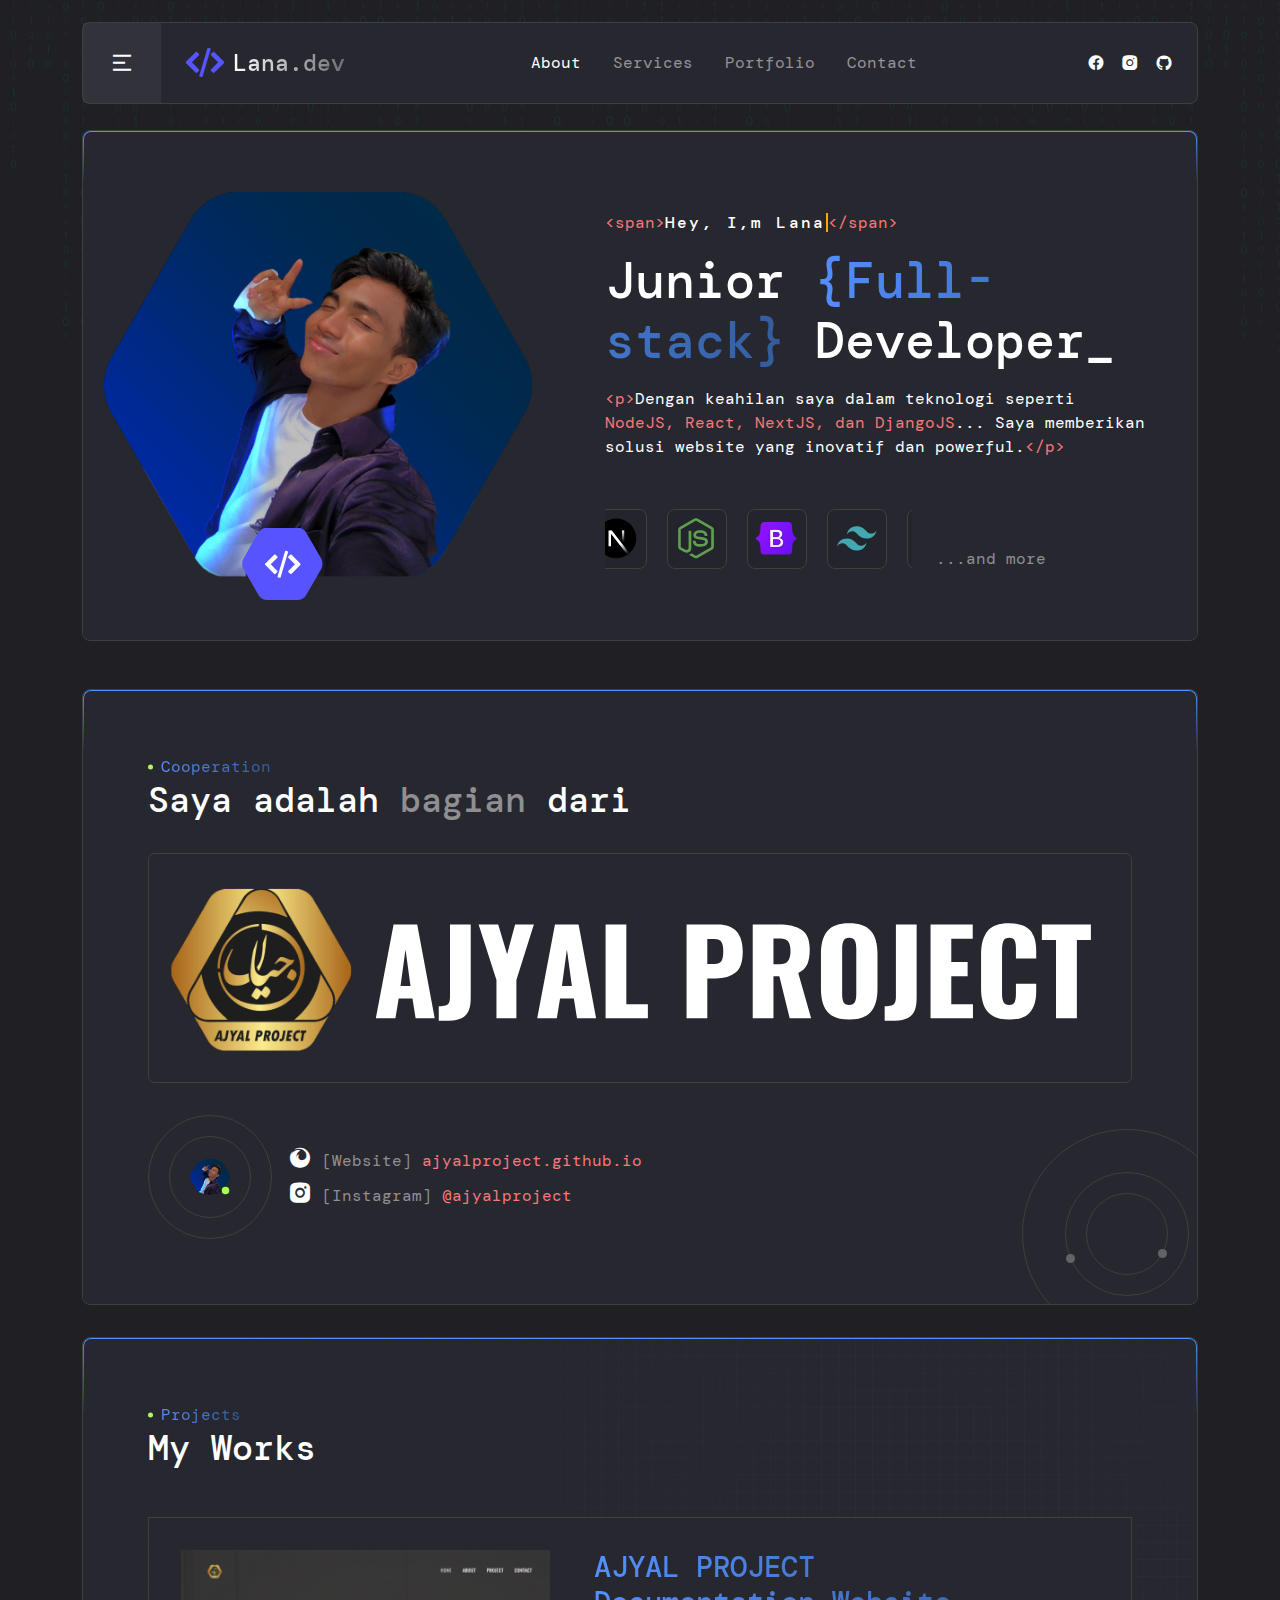
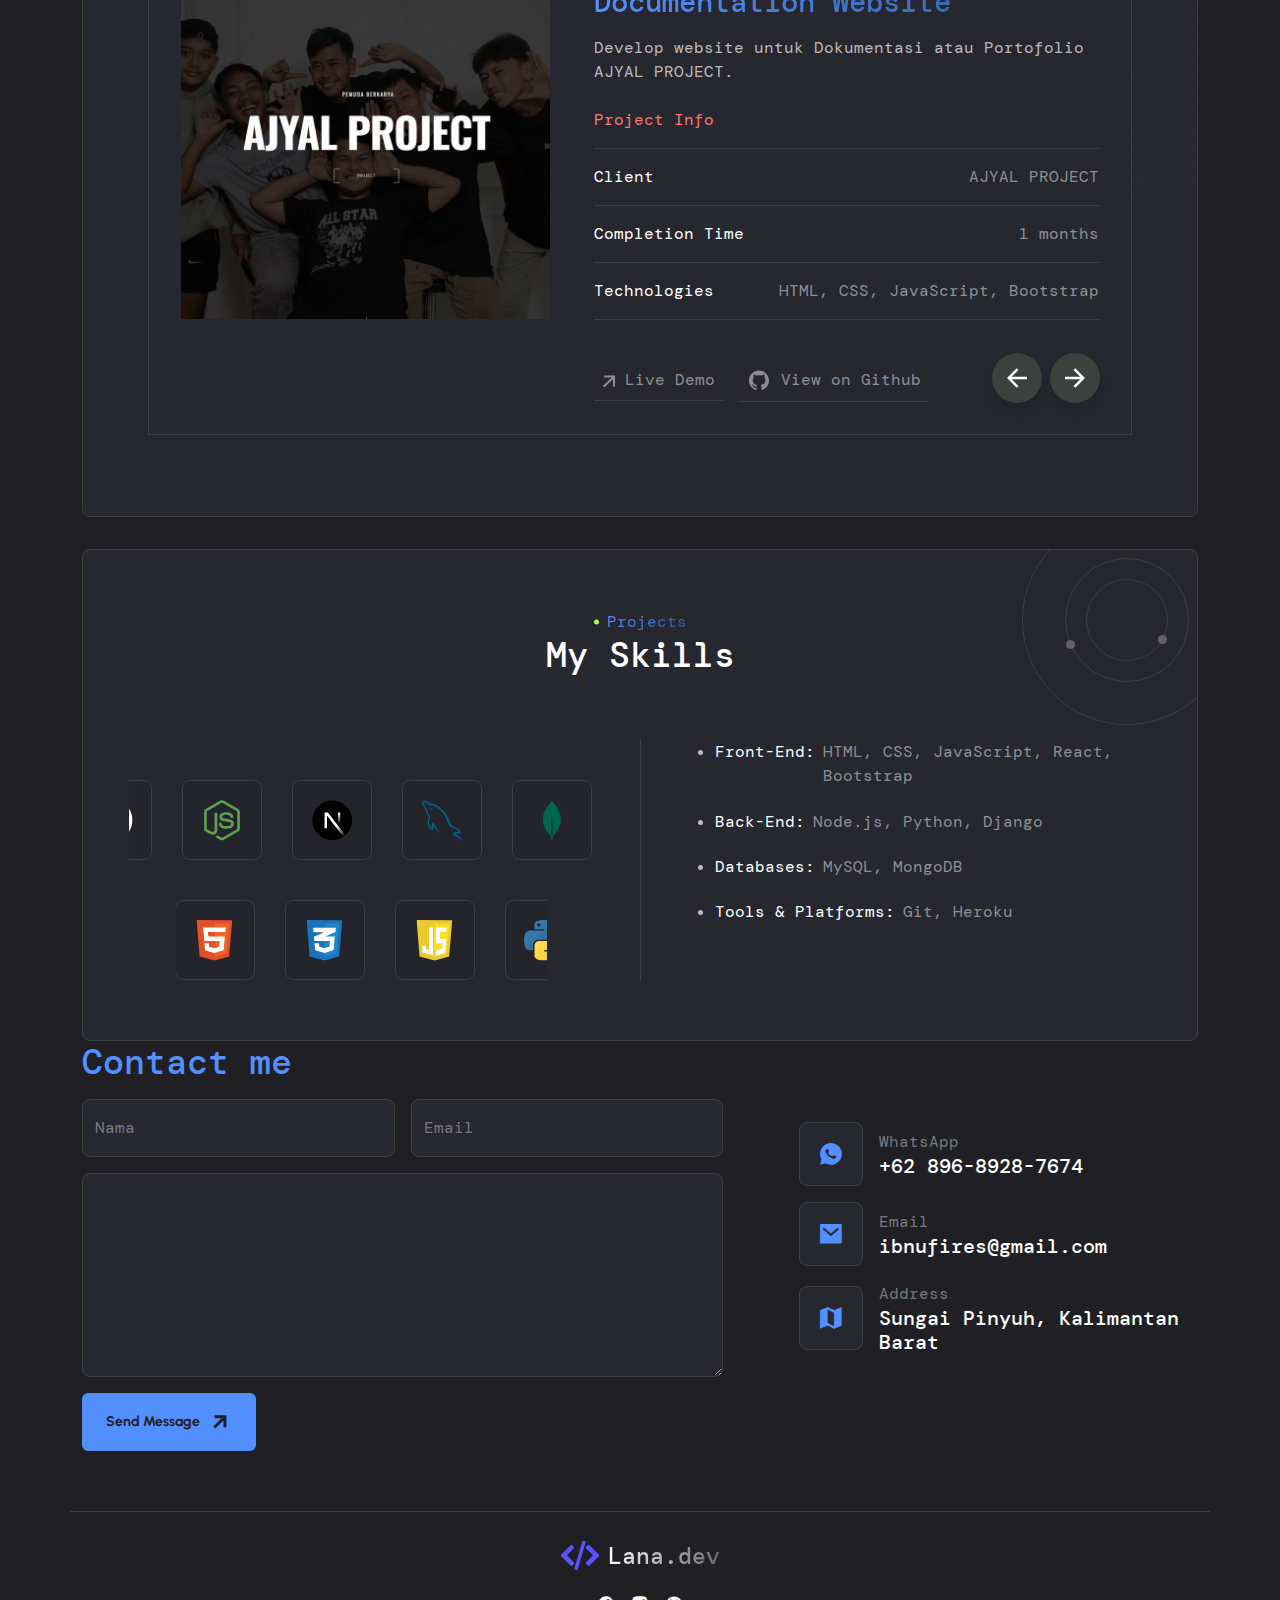
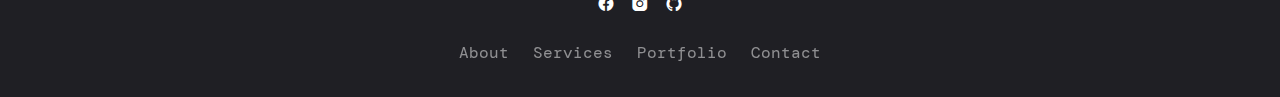
==== index.html @ f6006c3c "Initial Commit" ====
<!DOCTYPE html>
<html lang="en" data-bs-theme="dark">
  <head>
    <meta charset="UTF-8" />
    <meta name="viewport" content="width=device-width, initial-scale=1.0" />
    <meta http-equiv="x-ua-compatible" content="ie=edge" />
    <title>Lana - Full-stack developer</title>
    <script src="assets/js/pack/color-modes.js"></script>
    <!-- Favicon icon-->
    <link rel="shortcut icon" type="image/x-icon" href="assets/imgs/template/favicon-gradient.svg" />
    <!-- Libs CSS -->
    <link rel="stylesheet" href="assets/css/pack/bootstrap.min.css" />
    <link rel="stylesheet" href="assets/css/pack/swiper-bundle.min.css" />
    <link rel="stylesheet" href="assets/css/pack/aos.css" />
    <link rel="stylesheet" href="assets/css/pack/odometer.css" />
    <link rel="stylesheet" href="assets/css/pack/carouselTicker.css" />
    <link rel="stylesheet" href="assets/css/pack/magnific-popup.css" />
    <link rel="stylesheet" href="assets/fonts/remixicon/remixicon.css" />
    <link rel="stylesheet" href="assets/fonts/satoshi/satoshi.css" />
    <!-- Fonts -->
    <link rel="preconnect" href="https://fonts.googleapis.com" />
    <link rel="preconnect" href="https://fonts.gstatic.com" crossorigin />
    <link href="https://fonts.googleapis.com/css2?family=DM+Mono:wght@300;400;500&family=Playfair+Display:wght@400..900&family=Urbanist:wght@100..900&display=swap" rel="stylesheet" />
    <!-- Main CSS -->
    <link rel="stylesheet" href="assets/css/main.css" />
  </head>
  <body class="home-page-2">
    <!-- prettier-ignore -->
    <!--Preloader-->
    <div id="preloader">
      <div class="loader-cover">
        <div class="loader-container">
          <div class="loader-icon-2"></div>
        </div>
      </div>
    </div>
    <!--Preloader-end -->

    <!-- Navbar -->
    <header>
      <div class="container position-relative">
        <div class="position-relative">
          <nav class="navbar navbar-expand-lg navbar-home-2 flex-nowrap z-999 p-0 border border-1 rounded-3">
            <a href="#" class="navbar-menu p-4 text-center square-100 menu-tigger icon_80 icon-shape d-none d-md-flex" data-bs-target=".offCanvas__info" aria-controls="offCanvas__info">
              <i class="ri-menu-2-line"></i>
            </a>
            <div class="container py-3 px-4">
              <a class="navbar-brand d-flex main-logo align-items-center" href="index.html">
                <img src="assets/imgs/code.svg" alt="logo" />
                <span class="fs-4 ms-2">Lana.dev</span>
              </a>
              <div class="d-none d-lg-flex">
                <div class="collapse navbar-collapse" id="navbarSupportedContent">
                  <ul class="navbar-nav me-auto mb-2 mb-lg-0">
                    <li class="nav-item">
                      <a class="nav-link active" href="#about">About</a>
                    </li>
                    <li class="nav-item">
                      <a class="nav-link" href="#services">Services</a>
                    </li>
                    <li class="nav-item">
                      <a class="nav-link" href="#portfolio">Portfolio</a>
                    </li>
                    <li class="nav-item">
                      <a class="nav-link" href="#contact">Contact</a>
                    </li>
                  </ul>
                </div>
              </div>
              <div class="navbar-social d-flex align-items-center pe-5 pe-lg-0 me-5 me-lg-0">
                <div class="d-md-flex d-none gap-3">
                  <a href="http://facebook.com">
                    <i class="ri-facebook-circle-fill fs-18"></i>
                  </a>
                  <a href="https://www.instagram.com/__lnnaa/">
                    <i class="ri-instagram-fill fs-18"></i>
                  </a>
                  <a href="https://github.com/Lnnaaa">
                    <i class="ri-github-fill fs-18"></i>
                  </a>
                </div>
                <div class="burger-icon burger-icon-white border rounded-3">
                  <span class="burger-icon-top"></span>
                  <span class="burger-icon-mid"></span>
                  <span class="burger-icon-bottom"></span>
                </div>
              </div>
            </div>
          </nav>
        </div>
        <!-- offCanvas-menu -->
        <div class="offCanvas__info style-2">
          <div class="offCanvas__close-icon menu-close">
            <button><i class="ri-close-line"></i></button>
          </div>
          <div class="offCanvas__logo mb-5"><h3 class="mb-0">Get in touch</h3></div>
          <div class="offCanvas__side-info mb-30">
            <div class="contact-list mb-30">
              <p class="fs-6 fw-medium text-200 mb-5">I'm always excited to take on new projects and collaborate with innovative minds.</p>
              <div class="mb-3">
                <span class="text-400 fs-5">Phone Number</span>
                <p class="mb-0">0896-8928-7674</p>
              </div>
              <div class="mb-3">
                <span class="text-400 fs-5">Email</span>
                <p class="mb-0">ibnufires@gmail.com</p>
              </div>
              <div class="mb-3">
                <span class="text-400 fs-5">Address</span>
                <p class="mb-0">Sungai Pinyuh, Kalimantan Barat</p>
              </div>
            </div>

            <div class="contact-list">
              <p class="text-400 fs-5 mb-2">Social</p>
              <div class="d-md-flex d-none gap-3">
                <a href="http://facebook.com">
                  <i class="ri-facebook-circle-fill fs-18"></i>
                </a>
                <a href="https://www.instagram.com/__lnnaa/">
                  <i class="ri-instagram-fill fs-18"></i>
                </a>
                <a href="https://github.com/Lnnaaa">
                  <i class="ri-github-fill fs-18"></i>
                </a>
              </div>
            </div>
          </div>
        </div>
        <div class="offCanvas__overly"></div>
        <div class="mobile-header-active mobile-header-wrapper-style perfect-scrollbar button-bg-2">
          <div class="mobile-header-wrapper-inner">
            <div class="mobile-header-logo">
              <a class="d-flex main-logo align-items-center d-inline-flex" href="index.html">
                <img src="assets/imgs/code.svg" alt="zelio" />
                <span class="fs-4 ms-2 text-dark">Lana.dev</span>
              </a>
              <div class="burger-icon burger-icon-white border rounded-3">
                <span class="burger-icon-top"></span>
                <span class="burger-icon-mid"></span>
                <span class="burger-icon-bottom"></span>
              </div>
            </div>
            <div class="mobile-header-content-area">
              <div class="perfect-scroll">
                <div class="mobile-menu-wrap mobile-header-border">
                  <nav>
                    <ul class="mobile-menu font-heading ps-0">
                      <li class="nav-item has-children">
                        <a class="nav-link active" href="#">Home</a>
                      </li>
                      <li class="nav-item">
                        <a class="nav-link" href="services.html">Services</a>
                      </li>
                      <li class="nav-item">
                        <a class="nav-link" href="work.html">Portfolio</a>
                      </li>

                      <li class="nav-item">
                        <a class="nav-link" href="pricing.html">Pricing</a>
                      </li>
                      <li class="nav-item">
                        <a class="nav-link" href="#contact">Contact</a>
                      </li>
                    </ul>
                  </nav>
                </div>
              </div>
            </div>
          </div>
        </div>
      </div>
    </header>

    <main>
      <!-- prettier-ignore -->
      <!--Home 2 Section 1-->
      <section id="about" class="section-hero-2 position-relative pt-130 pb-3">
        <div class="container hero-2">
          <div class="border border-1 rounded-3">
            <div class="box-linear-animation position-relative z-1">
              <div class="row align-items-end py-60">
                <div class="col-lg-5 ps-lg-5 text-lg-start text-center">
                  <div class="position-relative mb-lg-0 mb-5">
                    <img src="assets/imgs/lana.png" alt="zelio" />
                    <div class="position-absolute end-0 top-100 translate-middle-y icon-decorate">
                      <img src="assets/imgs/icon.svg" alt="zelio" />
                    </div>
                  </div>
                </div>
                <div class="col-lg-6 mx-lg-auto col-md-12">
                  <div class="p-lg-0 p-md-8 p-3">
                    <div class="text-secondary-2 d-flex align-items-center">
                      &lt;span&gt;
                      <div class="text-dark">
                        <div class="typewriter"><h1 class="fs-6 fw-medium">Hey, I,m Lana</h1></div>
                      </div>
                      &lt;/span&gt;
                    </div>
                    <h1 class="fs-50 my-3">Junior <span class="text-linear-4">{Full-stack}</span> Developer<span class="flicker">_</span></h1>
                    <p class="mb-6 text-secondary-2">
                      &lt;p&gt;<span class="text-dark">Dengan keahilan saya dalam teknologi seperti</span> <span class="text-secondary-2">NodeJS</span>, <span class="text-secondary-2">React</span>,
                      <span class="text-secondary-2">NextJS</span>, dan <span class="text-secondary-2">DjangoJS</span><span class="text-dark">... Saya memberikan solusi website yang inovatif dan powerful.</span>&lt;/p&gt;
                    </p>
                    <div class="row">
                      <div class="col-7">
                        <!-- Carausel Scroll -->
                        <div class="carouselTicker carouselTicker-left position-relative z-1 mt-lg-0 mt-8">
                          <ul class="carouselTicker__list">
                            <li class="carouselTicker__item">
                              <a href="#" class="brand-logo icon_60 icon-shape rounded-3">
                                <img src="assets/imgs/home/icon/nextjs.svg" alt="nextjs" />
                              </a>
                            </li>
                            <li class="carouselTicker__item">
                              <a href="#" class="brand-logo icon_60 icon-shape rounded-3">
                                <img src="assets/imgs/home/icon/nodejs.svg" alt="nodejs" />
                              </a>
                            </li>
                            <li class="carouselTicker__item">
                              <a href="#" class="brand-logo icon_60 icon-shape rounded-3">
                                <img src="assets/imgs/home/icon/bootstrap.svg" alt="bootstrap" />
                              </a>
                            </li>
                            <li class="carouselTicker__item">
                              <a href="#" class="brand-logo icon_60 icon-shape rounded-3">
                                <img src="assets/imgs/home/icon/tailwind.svg" alt="tailwind" />
                              </a>
                            </li>
                            <li class="carouselTicker__item">
                              <a href="#" class="brand-logo icon_60 icon-shape rounded-3">
                                <img src="assets/imgs/home/icon/django.svg" alt="djangojs" />
                              </a>
                            </li>
                          </ul>
                        </div>
                      </div>
                      <div class="col-5 d-flex align-items-end">
                        <span class="fs-6 text-300 mb-2">...and more</span>
                      </div>
                    </div>
                  </div>
                </div>
              </div>
            </div>
          </div>
        </div>
        <div class="background position-absolute top-0 start-0 w-100 h-100">
          <img class="bg-w" src="assets/imgs/home/bg.png" alt="zelio" />
          <img class="bg-d" src="assets/imgs/home/bg-dark.png" alt="background" />
        </div>
      </section>

      <!-- coporation -->
      <section class="section-coporation">
        <div class="container pt-5">
          <div class="row">
            <div class="col-lg-12">
              <div class="rounded-3 border border-1 position-relative overflow-hidden">
                <div class="box-linear-animation">
                  <div class="p-lg-8 p-md-6 p-3">
                    <div class="d-flex align-items-center">
                      <svg class="text-primary-2 me-2" xmlns="http://www.w3.org/2000/svg" width="5" height="6" viewBox="0 0 5 6" fill="none">
                        <circle cx="2.5" cy="3" r="2.5" fill="#A8FF53"></circle>
                      </svg>
                      <span class="text-linear-4 d-flex align-items-center"> Cooperation </span>
                    </div>
                    <h3 class="fw-medium">Saya adalah <span class="text-300">bagian</span> dari</h3>
                    <div class="my-5 border border-1 rounded-2 pb-1 text-center">
                      <!-- Carausel Scroll -->
                      <a href="#">
                        <img src="assets/imgs/home/icon/ajyal-icon.svg" alt="" style="width: 100%" />
                      </a>
                    </div>
                    <div class="d-flex flex-column flex-md-row align-items-center gap-3">
                      <div class="">
                        <div class="circle-1 position-relative z-0">
                          <div class="circle-2 position-absolute top-50 start-50 translate-middle z-1">
                            <div class="position-absolute top-50 start-50 translate-middle z-2">
                              <img class="w-100 h-100 rounded-circle" src="assets/imgs/lana.png" alt="zelio" />
                              <svg class="text-primary-2 position-absolute bottom-0 end-0" xmlns="http://www.w3.org/2000/svg" width="9" height="9" viewBox="0 0 5 6" fill="none">
                                <circle cx="2.5" cy="3" r="2.5" fill="#A8FF53"></circle>
                              </svg>
                            </div>
                          </div>
                        </div>
                      </div>
                      <div class="d-flex flex-column gap-2">
                        <a href="ajyalproject.github.io" target="_blank">
                          <i class="ri-firefox-fill"></i>
                          <span class="text-300">[Website] <span class="text-secondary-2">ajyalproject.github.io</span></span>
                        </a>
                        <a href="https://www.instagram.com/ajyalproject/" target="_blank">
                          <i class="ri-instagram-fill"></i>
                          <span class="text-300">[Instagram] <span class="text-secondary-2">@ajyalproject</span></span>
                        </a>
                      </div>
                    </div>
                  </div>
                  <div class="position-absolute d-none d-md-block decorate">
                    <div class="rotateme">
                      <div class="circle-1-1"></div>
                      <div class="circle-1-2 position-absolute top-50 start-50 translate-middle">
                        <svg class="mb-5 position-absolute bottom-0 start-0" xmlns="http://www.w3.org/2000/svg" width="9" height="9" viewBox="0 0 9 9" fill="none">
                          <circle cx="4.5" cy="4.5" r="4.5" fill="#636366"></circle>
                        </svg>
                      </div>
                      <div class="circle-1-3 position-absolute top-50 start-50 translate-middle">
                        <svg class="mb-3 position-absolute bottom-0 end-0" xmlns="http://www.w3.org/2000/svg" width="9" height="9" viewBox="0 0 9 9" fill="none">
                          <circle cx="4.5" cy="4.5" r="4.5" fill="#636366"></circle>
                        </svg>
                      </div>
                    </div>
                  </div>
                </div>
              </div>
            </div>
          </div>
        </div>
      </section>

      <!-- service 2 page 2-->
      <!-- 
      <section id="services" class="section-service-2 pt-5">
        <div class="container">
          <div class="rounded-3 border border-1 position-relative overflow-hidden">
            <div class="box-linear-animation position-relative z-1 p-lg-5 p-1 p-md-4">
              <div class="position-relative z-1">
                <div class="text-center">
                  <div class="d-flex align-items-center justify-content-center">
                    <svg class="text-primary-2 me-2" xmlns="http://www.w3.org/2000/svg" width="5" height="6" viewBox="0 0 5 6" fill="none">
                      <circle cx="2.5" cy="3" r="2.5" fill="#A8FF53" />
                    </svg>
                    <span class="text-linear-4 d-flex align-items-center"> Cooperation </span>
                  </div>
                  <h3>
                    Designing solutions
                    <span class="text-300">
                      customized<br />
                      to meet your requirements
                    </span>
                  </h3>
                </div>
                <div class="container mt-5">
                  <div class="row g-4">
                    <div class="col-lg-4 col-md-6">
                      <div class="card-servies-2 rounded-2 h-100 hover-up">
                        <svg xmlns="http://www.w3.org/2000/svg" width="24" height="24" viewBox="0 0 24 24" fill="none">
                          <path d="M21 3C21.5523 3 22 3.44772 22 4V20C22 20.5523 21.5523 21 21 21H3C2.44772 21 2 20.5523 2 20V4C2 3.44772 2.44772 3 3 3H21ZM20 11H4V19H20V11ZM20 5H4V9H20V5ZM11 6V8H9V6H11ZM7 6V8H5V6H7Z" fill="#1F1F24" />
                        </svg>
                        <h6 class="my-3 fw-medium">Web & App Development</h6>
                        <p class="fs-7 text-300 fw-regular">
                          Crafting visually appealing and user-friendly interfaces using <span class="text-secondary-2">HTML</span>, <span class="text-secondary-2">CSS</span>, <span class="text-secondary-2">JavaScript</span>, and modern
                          frameworks like React and Angular.
                        </p>
                      </div>
                    </div>
                    <div class="col-lg-4 col-md-6">
                      <div class="card-servies-2 rounded-2 h-100 hover-up">
                        <svg xmlns="http://www.w3.org/2000/svg" width="24" height="24" viewBox="0 0 24 24" fill="none">
                          <path
                            d="M3 2.9918C3 2.44405 3.44495 2 3.9934 2H20.0066C20.5552 2 21 2.45531 21 2.9918V21.0082C21 21.556 20.5551 22 20.0066 22H3.9934C3.44476 22 3 21.5447 3 21.0082V2.9918ZM19 11V4H5V11H19ZM19 13H5V20H19V13ZM9 6H15V8H9V6ZM9 15H15V17H9V15Z"
                            fill="#1F1F24"
                          />
                        </svg>
                        <h6 class="my-3 fw-medium">Database Management</h6>
                        <p class="fs-7 text-300 fw-regular">
                          Designing and managing databases with SQL and NoSQL technologies such as <span class="text-secondary-2">MySQL</span>, <span class="text-secondary-2">PostgreSQL</span>, and
                          <span class="text-secondary-2">MongoDB</span>.
                        </p>
                      </div>
                    </div>
                    <div class="col-lg-4 col-md-6">
                      <div class="card-servies-2 rounded-2 h-100 hover-up">
                        <svg xmlns="http://www.w3.org/2000/svg" width="24" height="24" viewBox="0 0 24 24" fill="none">
                          <path
                            d="M12 2C15.866 2 19 5.13401 19 9C19 9.11351 18.9973 9.22639 18.992 9.33857C21.3265 10.16 23 12.3846 23 15C23 18.3137 20.3137 21 17 21H7C3.68629 21 1 18.3137 1 15C1 12.3846 2.67346 10.16 5.00804 9.33857C5.0027 9.22639 5 9.11351 5 9C5 5.13401 8.13401 2 12 2ZM12 4C9.23858 4 7 6.23858 7 9C7 9.08147 7.00193 9.16263 7.00578 9.24344L7.07662 10.7309L5.67183 11.2252C4.0844 11.7837 3 13.2889 3 15C3 17.2091 4.79086 19 7 19H17C19.2091 19 21 17.2091 21 15C21 12.79 19.21 11 17 11C15.233 11 13.7337 12.1457 13.2042 13.7347L11.3064 13.1021C12.1005 10.7185 14.35 9 17 9C17 6.23858 14.7614 4 12 4Z"
                            fill="#1F1F24"
                          />
                        </svg>
                        <h6 class="my-3 fw-medium">API Development</h6>
                        <p class="fs-7 text-300 fw-regular">Creating and integrating <span class="text-secondary-2">RESTful APIs</span> to enable smooth communication between front-end and back-end systems.</p>
                      </div>
                    </div>
                    <div class="col-lg-4 col-md-6">
                      <div class="card-servies-2 rounded-2 h-100 hover-up">
                        <svg xmlns="http://www.w3.org/2000/svg" width="24" height="24" viewBox="0 0 24 24" fill="none">
                          <path
                            d="M12 13.3336L2.77735 19.482C2.54759 19.6352 2.23715 19.5731 2.08397 19.3434C2.02922 19.2612 2 19.1647 2 19.066V4.93457C2 4.65842 2.22386 4.43457 2.5 4.43457C2.59871 4.43457 2.69522 4.46379 2.77735 4.51854L12 10.6669V4.93457C12 4.65842 12.2239 4.43457 12.5 4.43457C12.5987 4.43457 12.6952 4.46379 12.7774 4.51854L23.376 11.5842C23.6057 11.7374 23.6678 12.0479 23.5146 12.2776C23.478 12.3325 23.4309 12.3797 23.376 12.4163L12.7774 19.482C12.5476 19.6352 12.2372 19.5731 12.084 19.3434C12.0292 19.2612 12 19.1647 12 19.066V13.3336ZM10.3944 12.0003L4 7.73734V16.2632L10.3944 12.0003ZM14 7.73734V16.2632L20.3944 12.0003L14 7.73734Z"
                            fill="#1F1F24"
                          />
                        </svg>
                        <h6 class="my-3 fw-medium">Performance Optimization</h6>
                        <p class="fs-7 text-300 fw-regular">
                          Improving the speed and performance of web applications to provide a better user experience. Work with <span class="text-secondary-2">Nodejs</span>, <span class="text-secondary-2">Express</span>
                        </p>
                      </div>
                    </div>
                    <div class="col-lg-4 col-md-6">
                      <div class="card-servies-2 rounded-2 h-100 hover-up">
                        <svg xmlns="http://www.w3.org/2000/svg" width="24" height="24" viewBox="0 0 24 24" fill="none">
                          <path
                            d="M4.00436 6.41662L0.761719 3.17398L2.17593 1.75977L5.41857 5.00241H20.6603C21.2126 5.00241 21.6603 5.45013 21.6603 6.00241C21.6603 6.09973 21.6461 6.19654 21.6182 6.28976L19.2182 14.2898C19.0913 14.7128 18.7019 15.0025 18.2603 15.0025H6.00436V17.0025H17.0044V19.0025H5.00436C4.45207 19.0025 4.00436 18.5547 4.00436 18.0025V6.41662ZM6.00436 7.00241V13.0025H17.5163L19.3163 7.00241H6.00436ZM5.50436 23.0025C4.67593 23.0025 4.00436 22.3309 4.00436 21.5025C4.00436 20.674 4.67593 20.0025 5.50436 20.0025C6.33279 20.0025 7.00436 20.674 7.00436 21.5025C7.00436 22.3309 6.33279 23.0025 5.50436 23.0025ZM17.5044 23.0025C16.6759 23.0025 16.0044 22.3309 16.0044 21.5025C16.0044 20.674 16.6759 20.0025 17.5044 20.0025C18.3328 20.0025 19.0044 20.674 19.0044 21.5025C19.0044 22.3309 18.3328 23.0025 17.5044 23.0025Z"
                            fill="#1F1F24"
                          />
                        </svg>
                        <h6 class="my-3 fw-medium">E-commerce Solutions</h6>
                        <p class="fs-7 text-300 fw-regular">Developing scalable and secure payment solutions for <span class="text-secondary-2">e-commerce platforms</span> tailored to your business needs.</p>
                      </div>
                    </div>
                    <div class="col-lg-4 col-md-6">
                      <div class="card-servies-2 rounded-2 h-100 hover-up">
                        <svg xmlns="http://www.w3.org/2000/svg" width="24" height="24" viewBox="0 0 24 24" fill="none">
                          <path
                            d="M16.9337 8.96494C16.426 5.03562 13.0675 2 9 2C4.58172 2 1 5.58172 1 10C1 11.8924 1.65707 13.6313 2.7555 15.0011C3.56351 16.0087 4.00033 17.1252 4.00025 18.3061L4 22H13L13.001 19H15C16.1046 19 17 18.1046 17 17V14.071L18.9593 13.2317C19.3025 13.0847 19.3324 12.7367 19.1842 12.5037L16.9337 8.96494ZM3 10C3 6.68629 5.68629 4 9 4C12.0243 4 14.5665 6.25141 14.9501 9.22118L15.0072 9.66262L16.5497 12.0881L15 12.7519V17H11.0017L11.0007 20H6.00013L6.00025 18.3063C6.00036 16.6672 5.40965 15.114 4.31578 13.7499C3.46818 12.6929 3 11.3849 3 10ZM21.1535 18.1024L19.4893 16.9929C20.4436 15.5642 21 13.8471 21 12.0001C21 10.153 20.4436 8.4359 19.4893 7.00722L21.1535 5.89771C22.32 7.64386 23 9.74254 23 12.0001C23 14.2576 22.32 16.3562 21.1535 18.1024Z"
                            fill="#1F1F24"
                          />
                        </svg>
                        <h6 class="my-3 fw-medium">Integrating AI</h6>
                        <p class="fs-7 text-300 fw-regular">Boost your applications with AI for improved efficiency, automation, and enhanced user experience</p>
                      </div>
                    </div>
                  </div>
                  <div class="text-center pt-60">
                    <p class="text-300">
                      Excited to take on <span class="text-dark">new projects</span> and collaborate. <br />
                      Let's chat about your ideas. <a href="#" class="text-primary-2">Reach out!</a>
                    </p>
                  </div>
                </div>
              </div>
              <img class="position-absolute top-0 start-0 z-0" src="assets/imgs/home/services/bg.png" alt="zelio" />
            </div>
          </div>
        </div>
      </section>
      -->

      <!-- projects -->
      <section class="section-projects-2 pt-5" id="portfolio">
        <div class="container">
          <div class="rounded-3 border border-1 position-relative overflow-hidden">
            <div class="box-linear-animation position-relative z-1">
              <div class="p-lg-8 p-md-6 p-3 position-relative z-1">
                <div class="d-flex align-items-center">
                  <svg class="text-primary-2 me-2" xmlns="http://www.w3.org/2000/svg" width="5" height="6" viewBox="0 0 5 6" fill="none">
                    <circle cx="2.5" cy="3" r="2.5" fill="#A8FF53" />
                  </svg>
                  <span class="text-linear-4 d-flex align-items-center"> Projects </span>
                </div>
                <h3>My Works</h3>
                <div class="position-relative">
                  <div class="swiper slider-two pb-3 position-relative">
                    <div class="swiper-wrapper">
                      <div class="swiper-slide">
                        <div class="p-lg-5 p-md-4 p-3 border border-1 mt-5 bg-3">
                          <div class="row">
                            <div class="col-lg-5">
                              <img class="w-100" src="assets/imgs/home/projects/1.png" alt="zelio" />
                            </div>
                            <div class="col-lg-7 ps-lg-5 mt-5 mt-lg-0">
                              <h4 class="text-linear-4">
                                AJYAL PROJECT <br />
                                Documentation Website
                              </h4>
                              <p>Develop website untuk Dokumentasi atau Portofolio AJYAL PROJECT.</p>
                              <ul class="mt-4 list-unstyled">
                                <li class="text-secondary-2 mb-3 border-bottom pb-3">Project Info</li>
                                <li class="text-dark mb-3 border-bottom pb-3">
                                  <div class="d-flex justify-content-between">
                                    <p class="text-dark mb-0 text-end">Client</p>
                                    <p class="text-300 mb-0 text-end">AJYAL PROJECT</p>
                                  </div>
                                </li>
                                <li class="text-dark mb-3 border-bottom pb-3">
                                  <div class="d-flex justify-content-between">
                                    <p class="text-dark mb-0 text-end">Completion Time</p>
                                    <p class="text-300 mb-0 text-end">1 months</p>
                                  </div>
                                </li>
                                <li class="text-dark mb-3 border-bottom pb-3">
                                  <div class="d-flex justify-content-between">
                                    <p class="text-dark mb-0 text-end">Technologies</p>
                                    <p class="text-300 mb-0 text-end">HTML, CSS, JavaScript, Bootstrap</p>
                                  </div>
                                </li>
                              </ul>
                              <div class="d-flex flex-wrap align-items-center gap-3 mt-7">
                                <a href="https://ajyalproject.github.io" target="_blank" class="text-300 border-bottom border-1 px-2 pb-2 link-hover">
                                  <svg xmlns="http://www.w3.org/2000/svg" width="13" height="13" viewBox="0 0 13 13" fill="none">
                                    <path d="M11.0037 3.91421L2.39712 12.5208L0.98291 11.1066L9.5895 2.5H2.00373V0.5H13.0037V11.5H11.0037V3.91421Z" fill="#8F8F92" />
                                  </svg>
                                  Live Demo
                                </a>
                                <a href="https://github.com/ajyalproject/ajyalproject.github.io" target="_blank" class="text-300 border-bottom border-1 px-2 pb-2 link-hover">
                                  <svg xmlns="http://www.w3.org/2000/svg" width="24" height="25" viewBox="0 0 24 25" fill="none">
                                    <path
                                      d="M12.001 2.5C6.47598 2.5 2.00098 6.975 2.00098 12.5C2.00098 16.925 4.86348 20.6625 8.83848 21.9875C9.33848 22.075 9.52598 21.775 9.52598 21.5125C9.52598 21.275 9.51348 20.4875 9.51348 19.65C7.00098 20.1125 6.35098 19.0375 6.15098 18.475C6.03848 18.1875 5.55098 17.3 5.12598 17.0625C4.77598 16.875 4.27598 16.4125 5.11348 16.4C5.90098 16.3875 6.46348 17.125 6.65098 17.425C7.55098 18.9375 8.98848 18.5125 9.56348 18.25C9.65098 17.6 9.91348 17.1625 10.201 16.9125C7.97598 16.6625 5.65098 15.8 5.65098 11.975C5.65098 10.8875 6.03848 9.9875 6.67598 9.2875C6.57598 9.0375 6.22598 8.0125 6.77598 6.6375C6.77598 6.6375 7.61348 6.375 9.52598 7.6625C10.326 7.4375 11.176 7.325 12.026 7.325C12.876 7.325 13.726 7.4375 14.526 7.6625C16.4385 6.3625 17.276 6.6375 17.276 6.6375C17.826 8.0125 17.476 9.0375 17.376 9.2875C18.0135 9.9875 18.401 10.875 18.401 11.975C18.401 15.8125 16.0635 16.6625 13.8385 16.9125C14.201 17.225 14.5135 17.825 14.5135 18.7625C14.5135 20.1 14.501 21.175 14.501 21.5125C14.501 21.775 14.6885 22.0875 15.1885 21.9875C19.259 20.6133 21.9999 16.7963 22.001 12.5C22.001 6.975 17.526 2.5 12.001 2.5Z"
                                      fill="#8F8F92"
                                    />
                                  </svg>
                                  View on Github
                                </a>
                              </div>
                            </div>
                          </div>
                        </div>
                      </div>
                      <div class="swiper-slide">
                        <div class="p-lg-5 p-md-4 p-3 border border-1 mt-5 bg-3">
                          <div class="row">
                            <div class="col-lg-5">
                              <img class="w-100" src="assets/imgs/home/projects/1.png" alt="zelio" />
                            </div>
                            <div class="col-lg-7 ps-lg-5 mt-5 mt-lg-0">
                              <h4 class="text-linear-4">
                                AJYAL PROJECT <br />
                                Documentation Website
                              </h4>
                              <p>Develop website untuk Dokumentasi atau Portofolio AJYAL PROJECT.</p>
                              <ul class="mt-4 list-unstyled">
                                <li class="text-secondary-2 mb-3 border-bottom pb-3">Project Info</li>
                                <li class="text-dark mb-3 border-bottom pb-3">
                                  <div class="d-flex justify-content-between">
                                    <p class="text-dark mb-0 text-end">Client</p>
                                    <p class="text-300 mb-0 text-end">AJYAL PROJECT</p>
                                  </div>
                                </li>
                                <li class="text-dark mb-3 border-bottom pb-3">
                                  <div class="d-flex justify-content-between">
                                    <p class="text-dark mb-0 text-end">Completion Time</p>
                                    <p class="text-300 mb-0 text-end">1 months</p>
                                  </div>
                                </li>
                                <li class="text-dark mb-3 border-bottom pb-3">
                                  <div class="d-flex justify-content-between">
                                    <p class="text-dark mb-0 text-end">Technologies</p>
                                    <p class="text-300 mb-0 text-end">HTML, CSS, JavaScript, Bootstrap</p>
                                  </div>
                                </li>
                              </ul>
                              <div class="d-flex flex-wrap align-items-center gap-3 mt-7">
                                <a href="ajyalproject.github.io" class="text-300 border-bottom border-1 px-2 pb-2 link-hover">
                                  <svg xmlns="http://www.w3.org/2000/svg" width="13" height="13" viewBox="0 0 13 13" fill="none">
                                    <path d="M11.0037 3.91421L2.39712 12.5208L0.98291 11.1066L9.5895 2.5H2.00373V0.5H13.0037V11.5H11.0037V3.91421Z" fill="#8F8F92" />
                                  </svg>
                                  Live Demo
                                </a>
                                <a href="https://github.com/ajyalproject/ajyalproject.github.io" class="text-300 border-bottom border-1 px-2 pb-2 link-hover">
                                  <svg xmlns="http://www.w3.org/2000/svg" width="24" height="25" viewBox="0 0 24 25" fill="none">
                                    <path
                                      d="M12.001 2.5C6.47598 2.5 2.00098 6.975 2.00098 12.5C2.00098 16.925 4.86348 20.6625 8.83848 21.9875C9.33848 22.075 9.52598 21.775 9.52598 21.5125C9.52598 21.275 9.51348 20.4875 9.51348 19.65C7.00098 20.1125 6.35098 19.0375 6.15098 18.475C6.03848 18.1875 5.55098 17.3 5.12598 17.0625C4.77598 16.875 4.27598 16.4125 5.11348 16.4C5.90098 16.3875 6.46348 17.125 6.65098 17.425C7.55098 18.9375 8.98848 18.5125 9.56348 18.25C9.65098 17.6 9.91348 17.1625 10.201 16.9125C7.97598 16.6625 5.65098 15.8 5.65098 11.975C5.65098 10.8875 6.03848 9.9875 6.67598 9.2875C6.57598 9.0375 6.22598 8.0125 6.77598 6.6375C6.77598 6.6375 7.61348 6.375 9.52598 7.6625C10.326 7.4375 11.176 7.325 12.026 7.325C12.876 7.325 13.726 7.4375 14.526 7.6625C16.4385 6.3625 17.276 6.6375 17.276 6.6375C17.826 8.0125 17.476 9.0375 17.376 9.2875C18.0135 9.9875 18.401 10.875 18.401 11.975C18.401 15.8125 16.0635 16.6625 13.8385 16.9125C14.201 17.225 14.5135 17.825 14.5135 18.7625C14.5135 20.1 14.501 21.175 14.501 21.5125C14.501 21.775 14.6885 22.0875 15.1885 21.9875C19.259 20.6133 21.9999 16.7963 22.001 12.5C22.001 6.975 17.526 2.5 12.001 2.5Z"
                                      fill="#8F8F92"
                                    />
                                  </svg>
                                  View on Github
                                </a>
                              </div>
                            </div>
                          </div>
                        </div>
                      </div>
                    </div>
                  </div>
                  <div class="position-absolute bottom-0 end-0 gap-2 pb-7 pe-5 d-none d-md-flex">
                    <div class="swiper-button-prev end-0 shadow position-relative">
                      <svg xmlns="http://www.w3.org/2000/svg" width="24" height="24" viewBox="0 0 24 24" fill="none">
                        <path d="M7.82843 10.9999H20V12.9999H7.82843L13.1924 18.3638L11.7782 19.778L4 11.9999L11.7782 4.22168L13.1924 5.63589L7.82843 10.9999Z" fill="white" />
                      </svg>
                    </div>
                    <div class="swiper-button-next end-0 shadow position-relative">
                      <svg xmlns="http://www.w3.org/2000/svg" width="24" height="24" viewBox="0 0 24 24" fill="none">
                        <path d="M16.1716 10.9999L10.8076 5.63589L12.2218 4.22168L20 11.9999L12.2218 19.778L10.8076 18.3638L16.1716 12.9999H4V10.9999H16.1716Z" fill="#A8FF53" />
                      </svg>
                    </div>
                  </div>
                </div>
              </div>
              <img class="position-absolute top-0 start-0 z-0" src="assets/imgs/home/projects/bg.png" alt="zelio" />
            </div>
          </div>
        </div>
      </section>

      <!-- Skills 1 Page 2 -->
      <section id="skills" class="section-skills-2 pt-5">
        <div class="container">
          <div class="rounded-3 bg-3 border border-1 position-relative overflow-hidden">
            <div class="position-relative z-1 py-60">
              <div class="position-relative z-1">
                <div class="text-center">
                  <div class="d-flex align-items-center justify-content-center">
                    <svg class="text-primary-2 me-2" xmlns="http://www.w3.org/2000/svg" width="5" height="6" viewBox="0 0 5 6" fill="none">
                      <circle cx="2.5" cy="3" r="2.5" fill="#A8FF53" />
                    </svg>
                    <span class="text-linear-4 d-flex align-items-center"> Projects </span>
                  </div>
                  <h3>My Skills</h3>
                </div>
                <div class="container mt-8">
                  <div class="row">
                    <div class="col-lg-6">
                      <div class="row">
                        <div class="col-lg-10 col-md-9 mx-auto overflow-hidden">
                          <!-- Carausel Scroll -->
                          <div class="carouselTicker carouselTicker-right position-relative z-1">
                            <ul class="carouselTicker__list m-0">
                              <li class="carouselTicker__item mt-6">
                                <a href="#" class="brand-logo icon_80 icon-shape rounded-3">
                                  <img src="assets/imgs/home/icon/nodejs.svg" alt="brand" />
                                </a>
                                <span class="tool-tip">NodeJS</span>
                              </li>
                              <li class="carouselTicker__item mt-6">
                                <a href="#" class="brand-logo icon_80 icon-shape rounded-3">
                                  <img src="assets/imgs/home/icon/nextjs.svg" alt="brand" />
                                </a>
                                <span class="tool-tip">NextJS</span>
                              </li>
                              <li class="carouselTicker__item mt-6">
                                <a href="#" class="brand-logo icon_80 icon-shape rounded-3">
                                  <img src="assets/imgs/home/icon/mysql.svg" alt="brand" />
                                </a>
                                <span class="tool-tip">MySQL</span>
                              </li>
                              <li class="carouselTicker__item mt-6">
                                <a href="#" class="brand-logo icon_80 icon-shape rounded-3">
                                  <img src="assets/imgs/home/icon/mongodb.svg" alt="brand" />
                                </a>
                                <span class="tool-tip">MongoDB</span>
                              </li>
                              <li class="carouselTicker__item mt-6">
                                <a href="#" class="brand-logo icon_80 icon-shape rounded-3">
                                  <img src="assets/imgs/home/icon/react.svg" alt="brand" />
                                </a>
                                <span class="tool-tip">React</span>
                              </li>
                              <li class="carouselTicker__item mt-6">
                                <a href="#" class="brand-logo icon_80 icon-shape rounded-3">
                                  <img src="assets/imgs/home/icon/bootstrap.svg" alt="brand" />
                                </a>
                                <span class="tool-tip">Bootstrap</span>
                              </li>
                              <li class="carouselTicker__item mt-6">
                                <a href="#" class="brand-logo icon_80 icon-shape rounded-3">
                                  <img src="assets/imgs/home/icon/github.svg" alt="brand" />
                                </a>
                                <span class="tool-tip">Github</span>
                              </li>
                            </ul>
                          </div>
                        </div>
                        <div class="col-lg-8 col-md-7 col-10 mx-auto overflow-hidden">
                          <!-- Carausel Scroll -->
                          <div class="carouselTicker carouselTicker-left position-relative z-1">
                            <ul class="carouselTicker__list m-0">
                              <li class="carouselTicker__item mt-6">
                                <a href="#" class="brand-logo icon_80 icon-shape rounded-3">
                                  <img src="assets/imgs/home/icon/html.svg" alt="brand" />
                                </a>
                                <span class="tool-tip">HTML</span>
                              </li>
                              <li class="carouselTicker__item mt-6">
                                <a href="#" class="brand-logo icon_80 icon-shape rounded-3">
                                  <img src="assets/imgs/home/icon/css.svg" alt="brand" />
                                </a>
                                <span class="tool-tip">CSS</span>
                              </li>
                              <li class="carouselTicker__item mt-6">
                                <a href="#" class="brand-logo icon_80 icon-shape rounded-3">
                                  <img src="assets/imgs/home/icon/javascript.svg" alt="brand" />
                                </a>
                                <span class="tool-tip">JavaScript</span>
                              </li>
                              <li class="carouselTicker__item mt-6">
                                <a href="#" class="brand-logo icon_80 icon-shape rounded-3">
                                  <img src="assets/imgs/home/icon/python.svg" alt="brand" />
                                </a>
                                <span class="tool-tip">Python</span>
                              </li>
                              <li class="carouselTicker__item mt-6">
                                <a href="#" class="brand-logo icon_80 icon-shape rounded-3">
                                  <img src="assets/imgs/home/icon/tailwind.svg" alt="brand" />
                                </a>
                                <span class="tool-tip">Tailwind</span>
                              </li>
                              <li class="carouselTicker__item mt-6">
                                <a href="#" class="brand-logo icon_80 icon-shape rounded-3">
                                  <img src="assets/imgs/home/icon/django.svg" alt="brand" />
                                </a>
                                <span class="tool-tip">Django</span>
                              </li>
                            </ul>
                          </div>
                        </div>
                      </div>
                    </div>
                    <div class="col-lg-6 border-start-md mt-lg-0 mt-5">
                      <div class="row">
                        <div class="col-md-10 mx-auto">
                          <div class="h-100 position-relative">
                            <ul class="ps-3 d-flex flex-column justify-content-between h-100 position-relative">
                              <li class="mb-3">
                                <div class="d-flex flex-column flex-md-row gap-2">
                                  <p class="text-dark text-nowrap mb-0">Front-End:</p>
                                  <span class="text-300">HTML, CSS, JavaScript, React, Bootstrap</span>
                                </div>
                              </li>
                              <li class="mb-3">
                                <div class="d-flex flex-column flex-md-row gap-2">
                                  <p class="text-dark text-nowrap mb-0">Back-End:</p>
                                  <span class="text-300">Node.js, Python, Django</span>
                                </div>
                              </li>
                              <li class="mb-3">
                                <div class="d-flex flex-column flex-md-row gap-2">
                                  <p class="text-dark text-nowrap mb-0">Databases:</p>
                                  <span class="text-300">MySQL, MongoDB</span>
                                </div>
                              </li>
                              <li class="mb-3">
                                <div class="d-flex flex-column flex-md-row gap-2">
                                  <p class="text-dark text-nowrap mb-0">Tools & Platforms:</p>
                                  <span class="text-300">Git, Heroku</span>
                                </div>
                              </li>
                              <!-- <li class="mb-3">
                                <div class="d-flex flex-column flex-md-row gap-2">
                                  <p class="text-dark text-nowrap mb-0">Others:</p>
                                  <span class="text-300">RESTful APIs, GraphQL, Agile Methodologies</span>
                                </div>
                              </li> -->
                            </ul>
                          </div>
                        </div>
                      </div>
                    </div>
                  </div>
                </div>
              </div>
            </div>
            <div class="position-absolute d-none d-md-block decorate">
              <div class="rotateme">
                <div class="circle-1-1"></div>
                <div class="circle-1-2 position-absolute top-50 start-50 translate-middle">
                  <svg class="mb-5 position-absolute bottom-0 start-0" xmlns="http://www.w3.org/2000/svg" width="9" height="9" viewBox="0 0 9 9" fill="none">
                    <circle cx="4.5" cy="4.5" r="4.5" fill="#636366" />
                  </svg>
                </div>
                <div class="circle-1-3 position-absolute top-50 start-50 translate-middle">
                  <svg class="mb-3 position-absolute bottom-0 end-0" xmlns="http://www.w3.org/2000/svg" width="9" height="9" viewBox="0 0 9 9" fill="none">
                    <circle cx="4.5" cy="4.5" r="4.5" fill="#636366" />
                  </svg>
                </div>
              </div>
            </div>
          </div>
        </div>
      </section>

      <!-- Contact 1-->
      <section id="contact" class="section-contact-2 position-relative pb-60 overflow-hidden">
        <div class="container position-relative z-1">
          <div class="row align-items-center">
            <div class="col-lg-7 pb-5 pb-lg-0">
              <div class="position-relative">
                <div class="position-relative z-2">
                  <h3 class="text-primary-2 mb-3">Contact me</h3>
                  <form action="#">
                    <div class="row g-3">
                      <div class="col-md-6">
                        <input type="text" class="form-control bg-3 border border-1 rounded-3" id="name" name="name" placeholder="Nama" aria-label="username" />
                      </div>
                      <div class="col-md-6">
                        <input type="text" class="form-control bg-3 border border-1 rounded-3" id="email" name="email" placeholder="Email" aria-label="email" />
                      </div>
                      <div class="col-12">
                        <textarea class="form-control bg-3 border border-1 rounded-3" id="message" name="message" placeholder="" aria-label="With textarea"></textarea>
                      </div>
                      <div class="col-12">
                        <button type="submit" class="btn btn-primary-2 rounded-2">
                          Send Message
                          <i class="ri-arrow-right-up-line"></i>
                        </button>
                      </div>
                    </div>
                  </form>
                </div>
                <div class="z-0 bg-primary-dark rectangle-bg z-1 rounded-3"></div>
              </div>
            </div>
            <div class="col-lg-5 d-flex flex-column ps-lg-8">
              <div class="d-flex align-items-center mb-3 position-relative d-inline-flex">
                <div class="d-inline-block">
                  <div class="icon-flip flex-nowrap icon-shape icon-xxl border border-1 rounded-3 bg-3">
                    <i class="ri-whatsapp-fill text-primary-2 fs-26"></i>
                  </div>
                </div>
                <div class="ps-3 h-100">
                  <span class="text-400 fs-6">WhatsApp</span>
                  <h6 class="mb-0">+62 896-8928-7674</h6>
                </div>
                <a href="https://wa.me/6289689287674" target="_blank" class="position-absolute top-0 start-0 w-100 h-100"></a>
              </div>
              <div class="d-flex align-items-center mb-3 position-relative d-inline-flex">
                <div class="d-inline-block">
                  <div class="icon-flip flex-nowrap icon-shape icon-xxl border border-1 rounded-3 bg-3">
                    <i class="ri-mail-fill text-primary-2 fs-26"></i>
                  </div>
                </div>
                <div class="ps-3 h-100">
                  <span class="text-400 fs-6">Email</span>
                  <h6 class="mb-0">ibnufires@gmail.com</h6>
                </div>
                <a href="mailto:ibnufires@gmail.com" target="_blank" class="position-absolute top-0 start-0 w-100 h-100"></a>
              </div>
              <div class="d-flex align-items-center mb-3 position-relative d-inline-flex">
                <div class="d-inline-block">
                  <div class="icon-flip flex-nowrap icon-shape icon-xxl border border-1 rounded-3 bg-3">
                    <i class="ri-map-2-fill text-primary-2 fs-26"></i>
                  </div>
                </div>
                <div class="ps-3 h-100">
                  <span class="text-400 fs-6">Address</span>
                  <h6 class="mb-0">Sungai Pinyuh, Kalimantan Barat</h6>
                </div>
                <a href="https://maps.google.com/maps?q=1st+avenue,New+York" class="position-absolute top-0 start-0 w-100 h-100"></a>
              </div>
            </div>
          </div>
        </div>
      </section>
    </main>
    <!-- prettier-ignore -->
    <!-- Footer -->
    <footer>
      <div class="section-footer-2 position-relative">
        <div class="container position-relative z-1 border-top border-1 pb-2 pt-4">
          <div class="text-center">
            <a class="d-flex main-logo align-items-center justify-content-center mb-3" href="">
              <img src="assets/imgs/code.svg" alt="zelio" />
              <span class="fs-4 ms-2">Lana.dev</span>
            </a>
            <div class="d-flex justify-content-center gap-3">
              <a href="http://facebook.com">
                <i class="ri-facebook-circle-fill fs-18"></i>
              </a>
              <a href="https://www.instagram.com/__lnnaa/">
                <i class="ri-instagram-fill fs-18"></i>
              </a>
              <a href="https://github.com/Lnnaaa">
                <i class="ri-github-fill fs-18"></i>
              </a>
            </div>
            <div class="navigation d-flex align-items-center justify-content-center flex-wrap gap-4 my-4">
              <a href="#about" class="fs-6"> About </a>
              <a href="#services" class="fs-6"> Services </a>
              <a href="#portfolio" class="fs-6"> Portfolio </a>
              <a href="#contact" class="fs-6"> Contact </a>
            </div>
          </div>
        </div>
      </div>
    </footer>

    <!-- Scroll top -->
    <div class="btn-scroll-top style-btn-2">
      <svg class="progress-square svg-content" width="100%" height="100%" viewBox="0 0 40 40">
        <path d="M8 1H32C35.866 1 39 4.13401 39 8V32C39 35.866 35.866 39 32 39H8C4.13401 39 1 35.866 1 32V8C1 4.13401 4.13401 1 8 1Z" />
      </svg>
    </div>

    <!-- Libs JS -->
    <script src="assets/js/pack/jquery-3.7.1.min.js"></script>
    <script src="assets/js/pack/bootstrap.bundle.min.js"></script>
    <script src="assets/js/pack/swiper-bundle.min.js"></script>
    <script src="assets/js/pack/aos.js"></script>
    <script src="assets/js/pack/wow.min.js"></script>
    <script src="assets/js/pack/smart-stick-nav.js"></script>
    <script src="assets/js/pack/jquery.magnific-popup.min.js"></script>
    <script src="assets/js/pack/gsap.min.js"></script>
    <script src="assets/js/pack/imagesloaded.pkgd.min.js"></script>
    <script src="assets/js/pack/isotope.pkgd.min.js"></script>
    <script src="assets/js/pack/ScrollTrigger.min.js"></script>
    <script src="assets/js/pack/jquery.carouselTicker.min.js"></script>
    <script src="assets/js/pack/jquery.odometer.min.js"></script>
    <script src="assets/js/pack/jquery.appear.js"></script>
    <script src="assets/js/pack/gsap-custom.js"></script>
    <script src="assets/js/pack/aat.min.js"></script>
    <script src="assets/js/imageRevealHover.js"></script>
    <!-- Theme JS -->
    <script src="assets/js/main.js"></script>
  </body>
</html>
---- assets/css/pack/odometer.css ----
.odometer.odometer-auto-theme,
.odometer.odometer-theme-default {
  display: inline-block;
  vertical-align: middle;
  vertical-align: auto;
  zoom: 1;
  display: inline;
  position: relative;
}
.odometer.odometer-auto-theme .odometer-digit,
.odometer.odometer-theme-default .odometer-digit {
  display: inline-block;
  vertical-align: middle;
  vertical-align: auto;
  zoom: 1;
  display: inline;
  position: relative;
}
.odometer.odometer-auto-theme .odometer-digit .odometer-digit-spacer,
.odometer.odometer-theme-default .odometer-digit .odometer-digit-spacer {
  display: inline-block;
  vertical-align: middle;
  vertical-align: auto;
  zoom: 1;
  display: inline;
  visibility: hidden;
}
.odometer.odometer-auto-theme .odometer-digit .odometer-digit-inner,
.odometer.odometer-theme-default .odometer-digit .odometer-digit-inner {
  text-align: left;
  display: block;
  position: absolute;
  top: 0;
  left: 0;
  right: 0;
  bottom: 0;
  overflow: hidden;
}
.odometer.odometer-auto-theme .odometer-digit .odometer-ribbon,
.odometer.odometer-theme-default .odometer-digit .odometer-ribbon {
  display: block;
}
.odometer.odometer-auto-theme .odometer-digit .odometer-ribbon-inner,
.odometer.odometer-theme-default .odometer-digit .odometer-ribbon-inner {
  display: block;
  -webkit-backface-visibility: hidden;
  backface-visibility: hidden;
}
.odometer.odometer-auto-theme .odometer-digit .odometer-value,
.odometer.odometer-theme-default .odometer-digit .odometer-value {
  display: block;
  -webkit-transform: translateZ(0);
  transform: translateZ(0);
}
.odometer.odometer-auto-theme .odometer-digit .odometer-value.odometer-last-value,
.odometer.odometer-theme-default .odometer-digit .odometer-value.odometer-last-value {
  position: absolute;
}
.odometer.odometer-auto-theme.odometer-animating-up .odometer-ribbon-inner,
.odometer.odometer-theme-default.odometer-animating-up .odometer-ribbon-inner {
  -webkit-transition: -webkit-transform 2s;
  -moz-transition: -moz-transform 2s;
  -ms-transition: -ms-transform 2s;
  -o-transition: -o-transform 2s;
  transition: transform 2s;
}
.odometer.odometer-auto-theme.odometer-animating-up.odometer-animating .odometer-ribbon-inner,
.odometer.odometer-theme-default.odometer-animating-up.odometer-animating .odometer-ribbon-inner {
  -webkit-transform: translateY(-100%);
  -moz-transform: translateY(-100%);
  -ms-transform: translateY(-100%);
  -o-transform: translateY(-100%);
  transform: translateY(-100%);
}
.odometer.odometer-auto-theme.odometer-animating-down .odometer-ribbon-inner,
.odometer.odometer-theme-default.odometer-animating-down .odometer-ribbon-inner {
  -webkit-transform: translateY(-100%);
  -moz-transform: translateY(-100%);
  -ms-transform: translateY(-100%);
  -o-transform: translateY(-100%);
  transform: translateY(-100%);
}
.odometer.odometer-auto-theme.odometer-animating-down.odometer-animating .odometer-ribbon-inner,
.odometer.odometer-theme-default.odometer-animating-down.odometer-animating .odometer-ribbon-inner {
  -webkit-transition: -webkit-transform 2s;
  -moz-transition: -moz-transform 2s;
  -ms-transition: -ms-transform 2s;
  -o-transition: -o-transform 2s;
  transition: transform 2s;
  -webkit-transform: translateY(0);
  -moz-transform: translateY(0);
  -ms-transform: translateY(0);
  -o-transform: translateY(0);
  transform: translateY(0);
}
.odometer.odometer-auto-theme .odometer-value,
.odometer.odometer-theme-default .odometer-value {
  text-align: center;
}
.odometer-formatting-mark {
  display: none;
}
---- assets/css/pack/carouselTicker.css ----
/**
 * CSS style for carouselTicker
 **/
.carouselTicker__list {
    margin: 10px 0;
    padding: 0;
    list-style-type: none;
    overflow: hidden;
}
.carouselTicker__item {
    margin: 0 50px;
    float: left;
    text-align: center;
}
/**
 * CSS style for vertical direction
 **/
.carouselTicker_vertical .carouselTicker__list {
    margin: 0;
}
.carouselTicker_vertical .carouselTicker__item {
    margin: 0 0 5px 0;
    line-height: 60px;
    text-align: center;
}
#carouselTicker .carouselTicker__item,
#carouselTicker-destructor-example .carouselTicker__item,
#carouselTicker-buttons-controls-example .carouselTicker__item {
    width: auto;
    height: auto;
    line-height: normal;
}
.carouselTicker__item img {
    vertical-align: top;
}
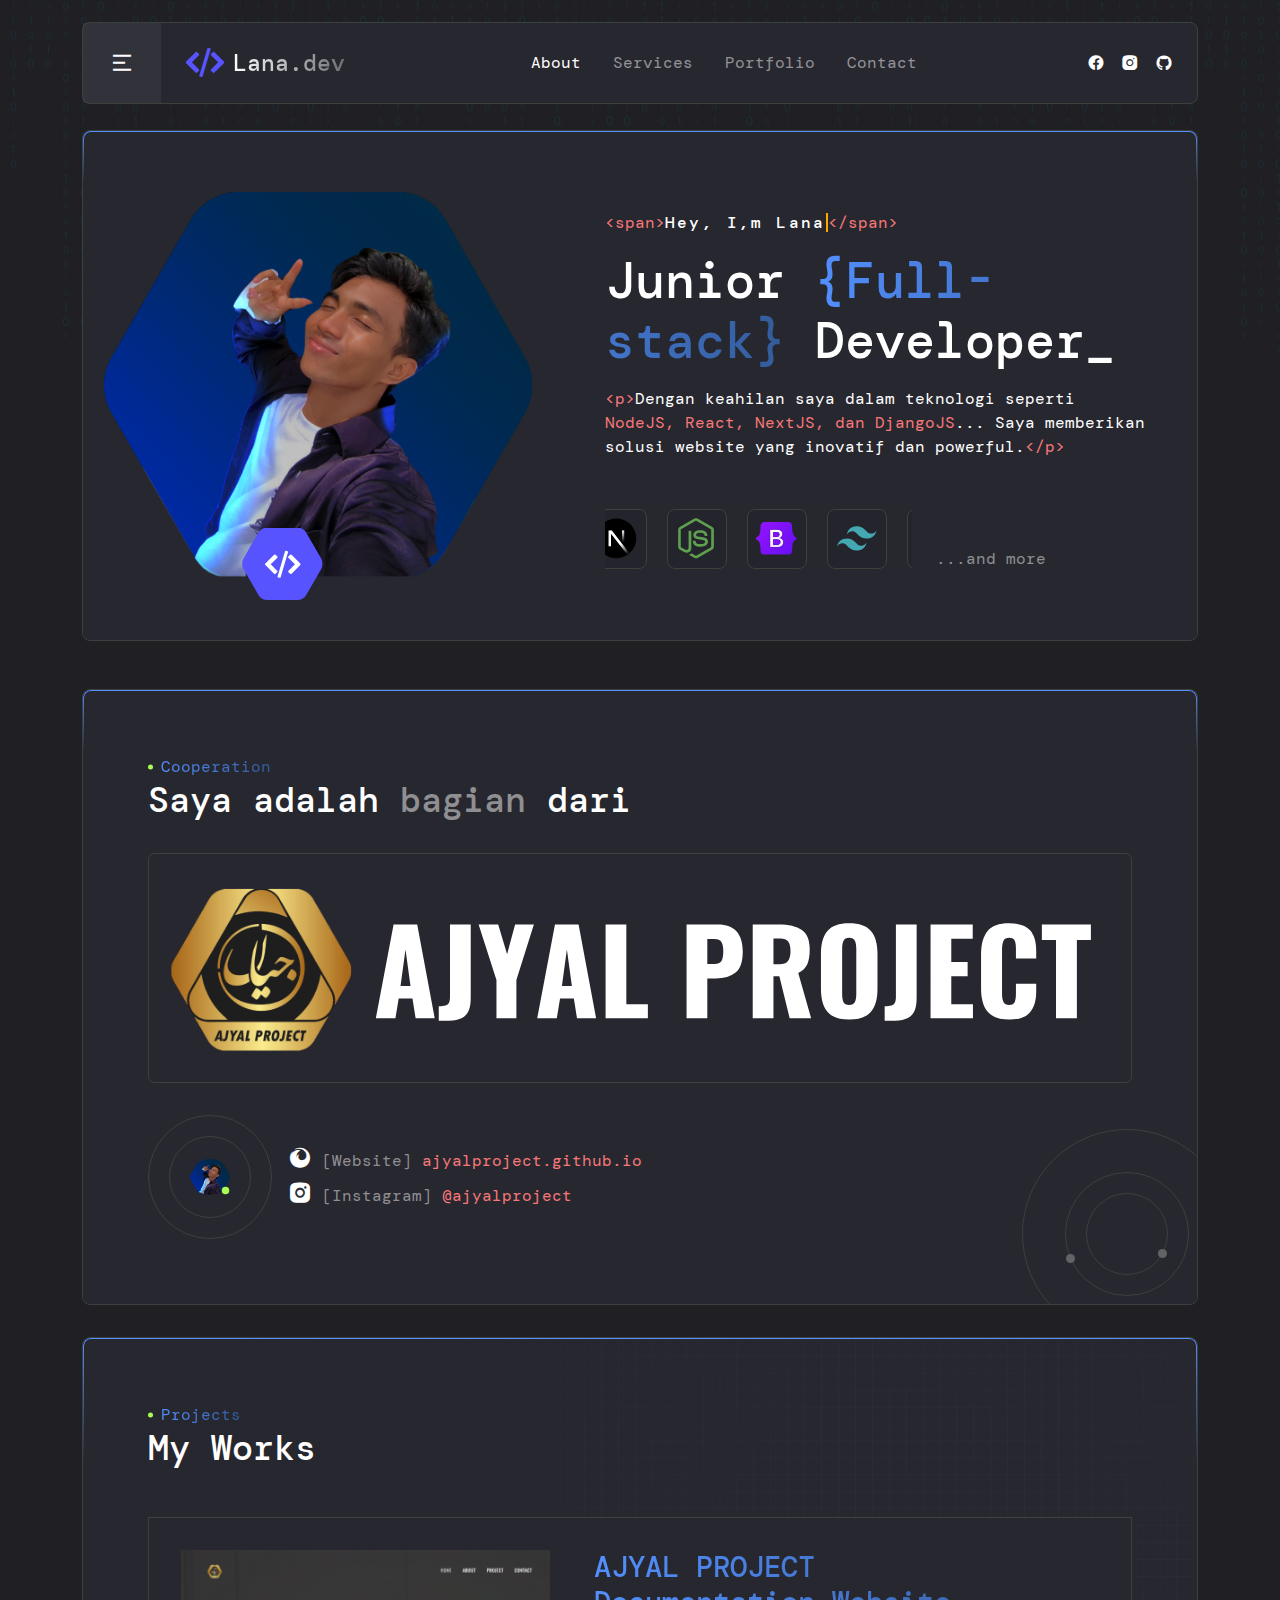
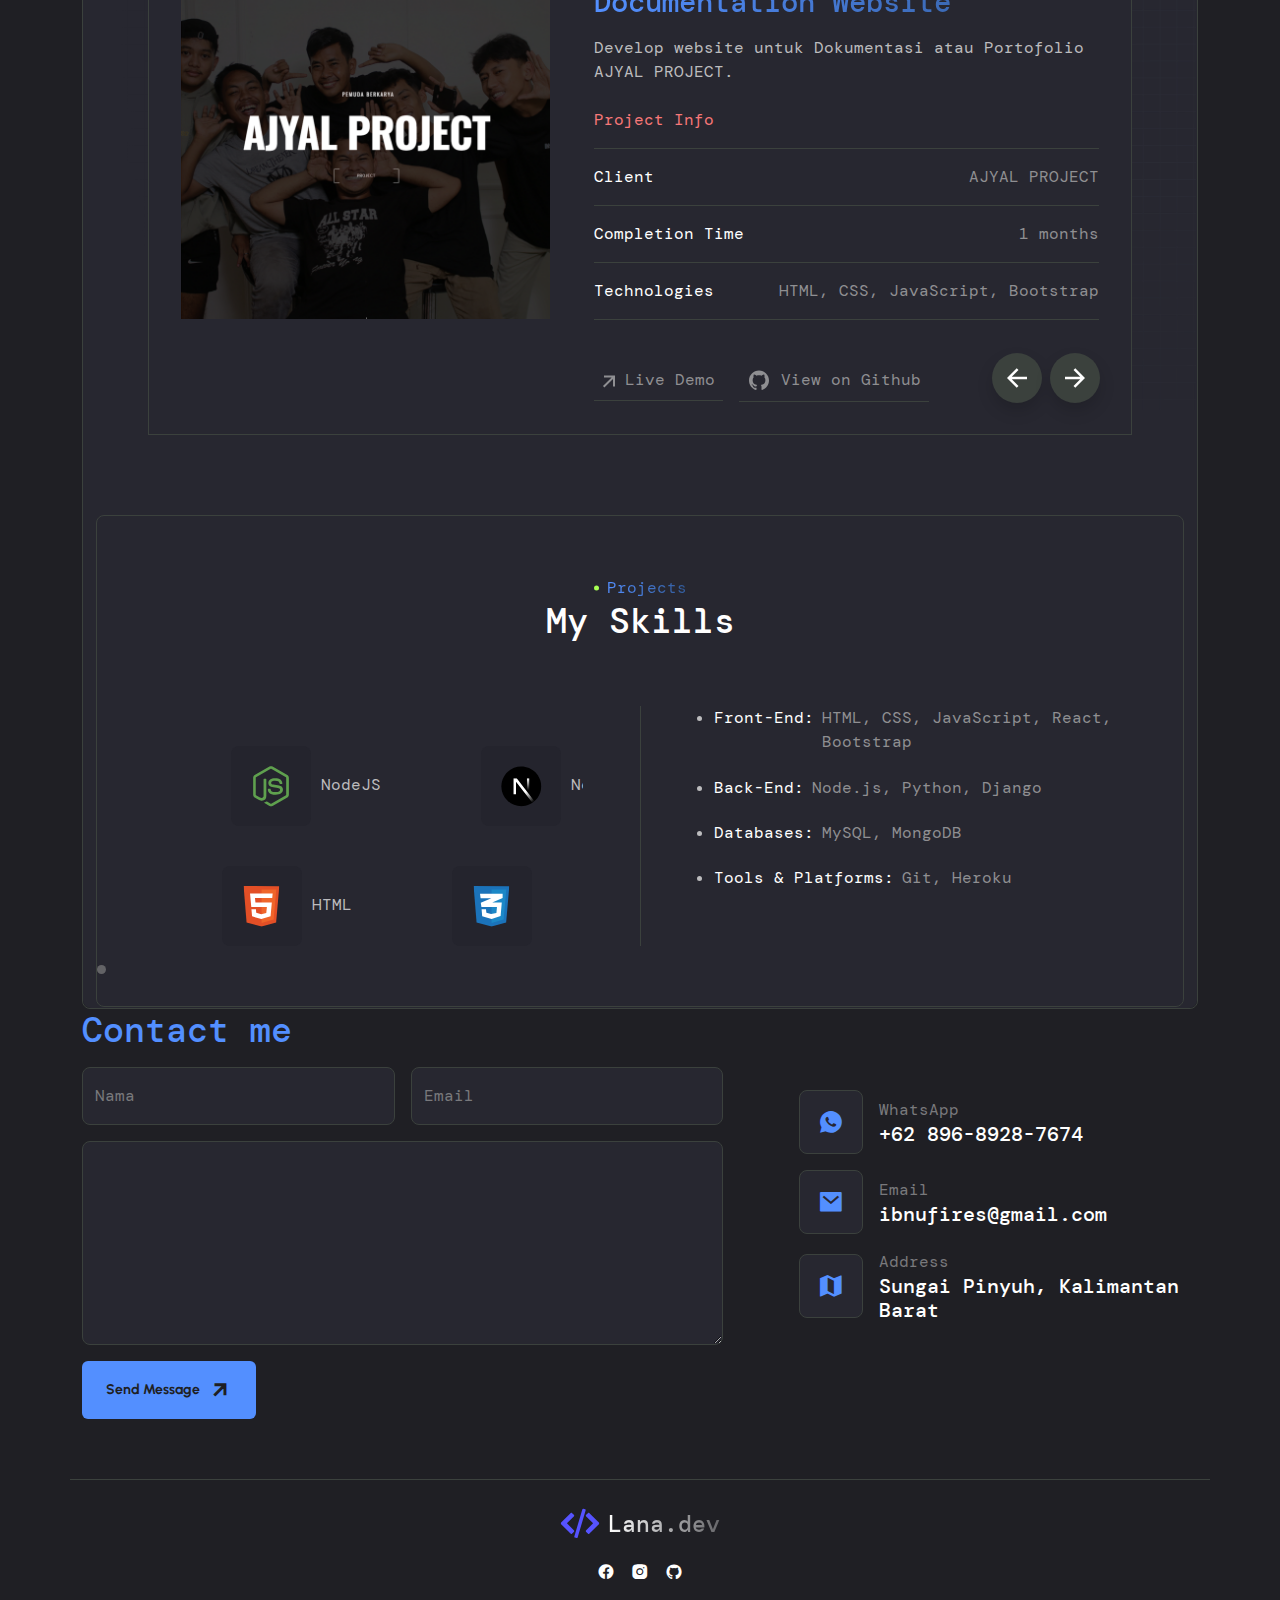
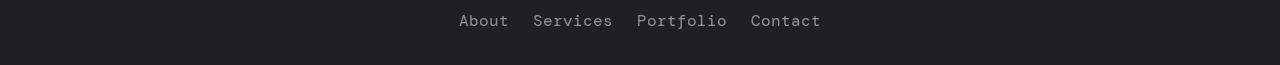
==== commit 5306f7e3: "Initial Commit" ====
--- a/index.html
+++ b/index.html
@@ -132,7 +132,7 @@
           <div class="mobile-header-wrapper-inner">
             <div class="mobile-header-logo">
               <a class="d-flex main-logo align-items-center d-inline-flex" href="index.html">
-                <img src="assets/imgs/code.svg" alt="zelio" />
+                <img src="assets/imgs/code.svg" alt="Code" />
                 <span class="fs-4 ms-2 text-dark">Lana.dev</span>
               </a>
               <div class="burger-icon burger-icon-white border rounded-3">
@@ -182,9 +182,9 @@
               <div class="row align-items-end py-60">
                 <div class="col-lg-5 ps-lg-5 text-lg-start text-center">
                   <div class="position-relative mb-lg-0 mb-5">
-                    <img src="assets/imgs/lana.png" alt="zelio" />
+                    <img src="assets/imgs/lana.png" alt="Lana" />
                     <div class="position-absolute end-0 top-100 translate-middle-y icon-decorate">
-                      <img src="assets/imgs/icon.svg" alt="zelio" />
+                      <img src="assets/imgs/icon.svg" alt="Icon" />
                     </div>
                   </div>
                 </div>
@@ -246,7 +246,7 @@
           </div>
         </div>
         <div class="background position-absolute top-0 start-0 w-100 h-100">
-          <img class="bg-w" src="assets/imgs/home/bg.png" alt="zelio" />
+          <img class="bg-w" src="assets/imgs/home/bg.png" alt="background" />
           <img class="bg-d" src="assets/imgs/home/bg-dark.png" alt="background" />
         </div>
       </section>
@@ -277,7 +277,7 @@
                         <div class="circle-1 position-relative z-0">
                           <div class="circle-2 position-absolute top-50 start-50 translate-middle z-1">
                             <div class="position-absolute top-50 start-50 translate-middle z-2">
-                              <img class="w-100 h-100 rounded-circle" src="assets/imgs/lana.png" alt="zelio" />
+                              <img class="w-100 h-100 rounded-circle" src="assets/imgs/lana.png" alt="Lana" />
                               <svg class="text-primary-2 position-absolute bottom-0 end-0" xmlns="http://www.w3.org/2000/svg" width="9" height="9" viewBox="0 0 5 6" fill="none">
                                 <circle cx="2.5" cy="3" r="2.5" fill="#A8FF53"></circle>
                               </svg>
@@ -456,7 +456,7 @@
                         <div class="p-lg-5 p-md-4 p-3 border border-1 mt-5 bg-3">
                           <div class="row">
                             <div class="col-lg-5">
-                              <img class="w-100" src="assets/imgs/home/projects/1.png" alt="zelio" />
+                              <img class="w-100" src="assets/imgs/home/projects/1.png" alt="Project-1" />
                             </div>
                             <div class="col-lg-7 ps-lg-5 mt-5 mt-lg-0">
                               <h4 class="text-linear-4">
@@ -510,7 +510,7 @@
                         <div class="p-lg-5 p-md-4 p-3 border border-1 mt-5 bg-3">
                           <div class="row">
                             <div class="col-lg-5">
-                              <img class="w-100" src="assets/imgs/home/projects/1.png" alt="zelio" />
+                              <img class="w-100" src="assets/imgs/home/projects/1.png" alt="Project-1" />
                             </div>
                             <div class="col-lg-7 ps-lg-5 mt-5 mt-lg-0">
                               <h4 class="text-linear-4">
@@ -576,7 +576,7 @@
                   </div>
                 </div>
               </div>
-              <img class="position-absolute top-0 start-0 z-0" src="assets/imgs/home/projects/bg.png" alt="zelio" />
+              <img class="position-absolute top-0 start-0 z-0" src="assets/imgs/home/projects/bg.png" alt="background
             </div>
           </div>
         </div>
@@ -838,7 +838,7 @@
         <div class="container position-relative z-1 border-top border-1 pb-2 pt-4">
           <div class="text-center">
             <a class="d-flex main-logo align-items-center justify-content-center mb-3" href="">
-              <img src="assets/imgs/code.svg" alt="zelio" />
+              <img src="assets/imgs/code.svg" alt="code" />
               <span class="fs-4 ms-2">Lana.dev</span>
             </a>
             <div class="d-flex justify-content-center gap-3">
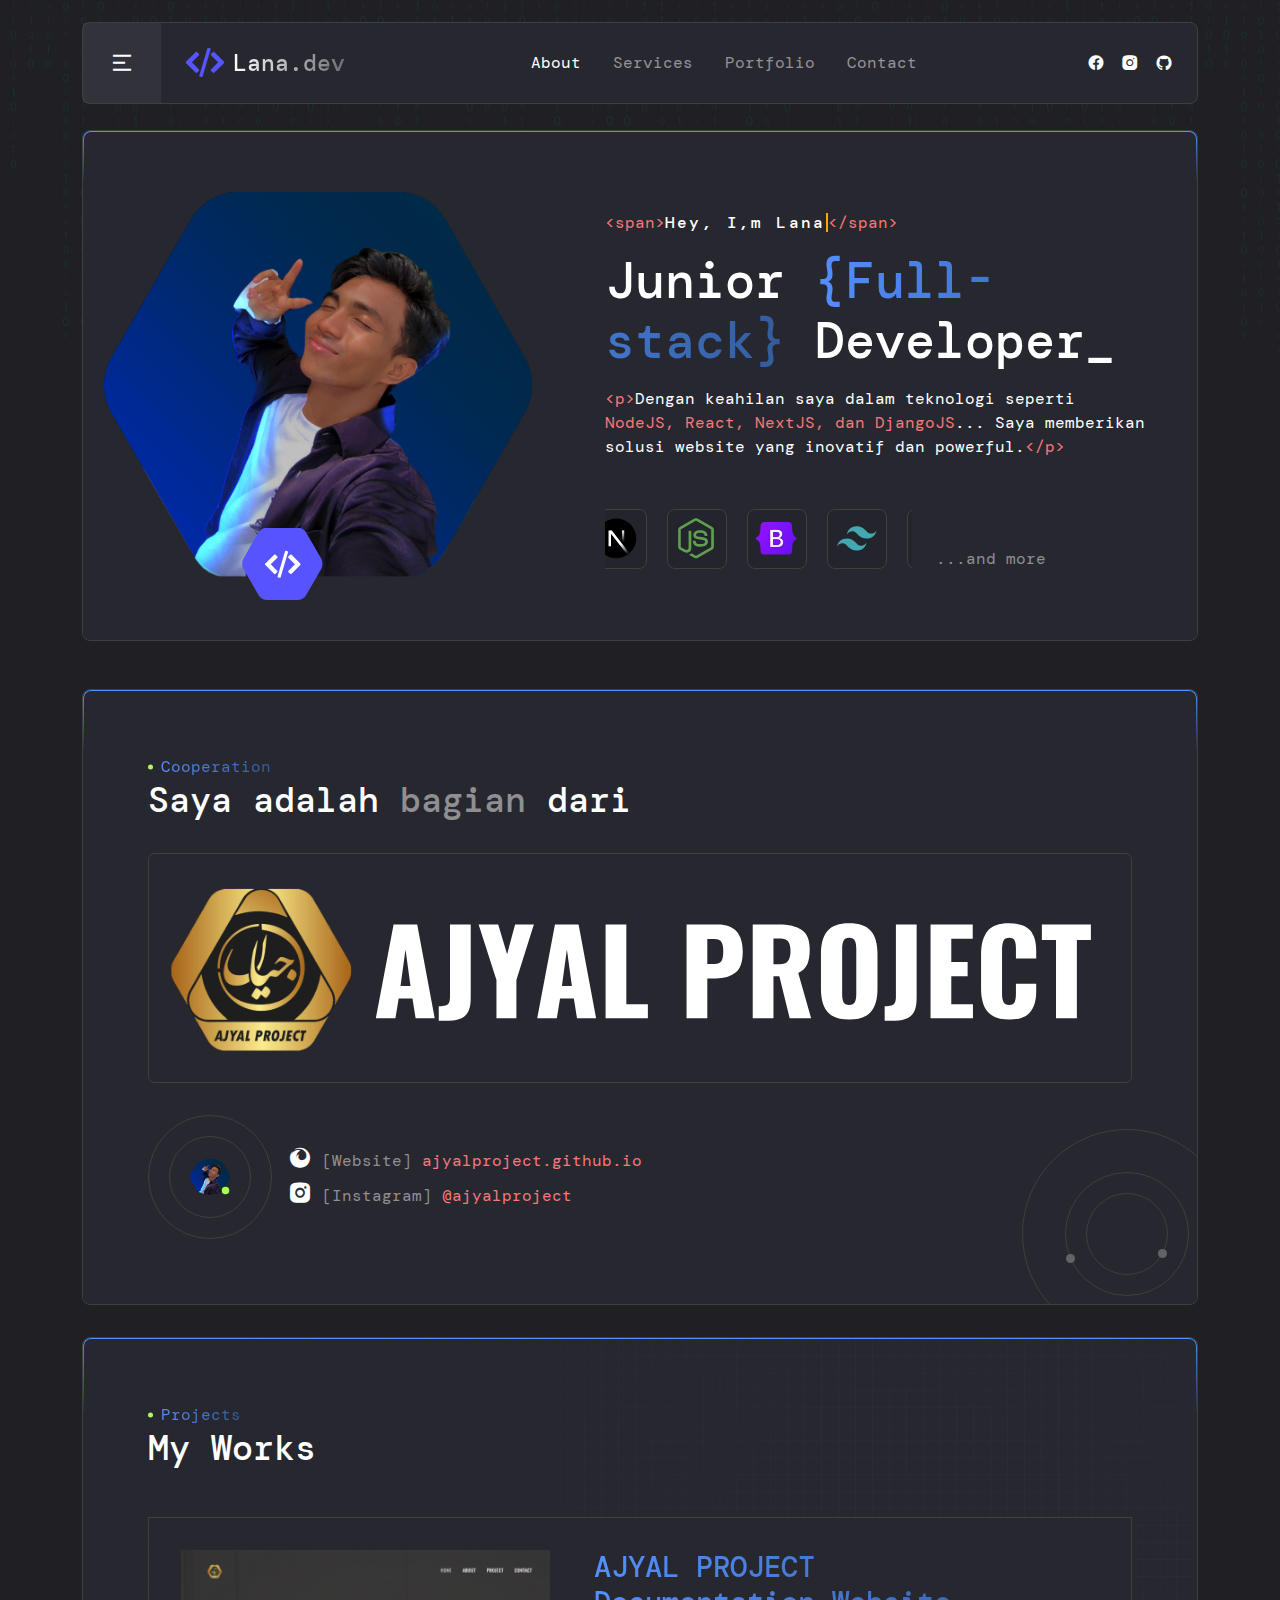
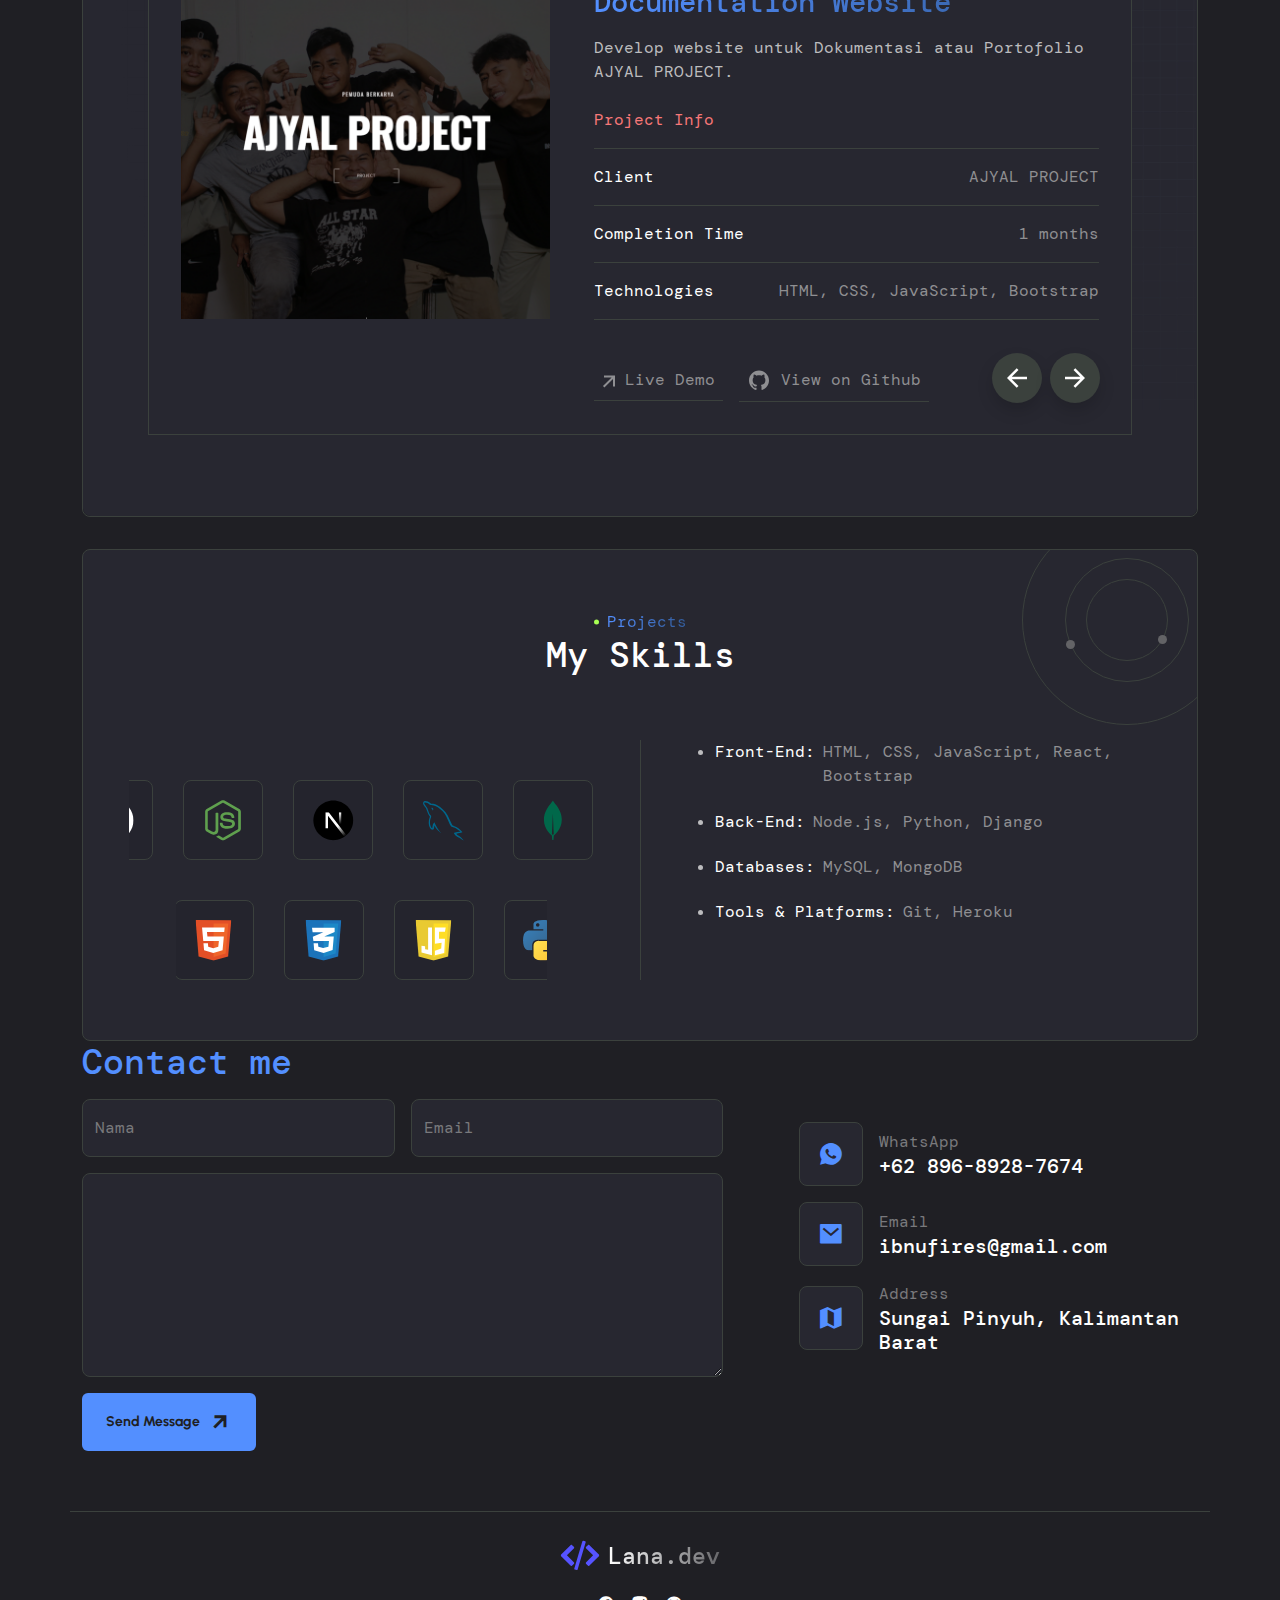
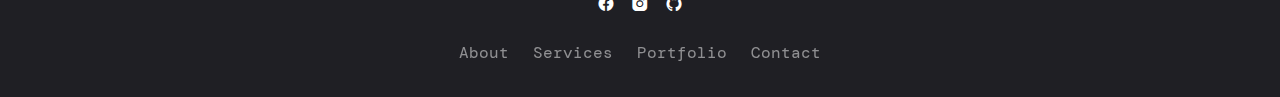
==== commit 279f9a1e: "Initial Commit" ====
--- a/index.html
+++ b/index.html
@@ -576,7 +576,7 @@
                   </div>
                 </div>
               </div>
-              <img class="position-absolute top-0 start-0 z-0" src="assets/imgs/home/projects/bg.png" alt="background
+              <img class="position-absolute top-0 start-0 z-0" src="assets/imgs/home/projects/bg.png" alt="background"
             </div>
           </div>
         </div>
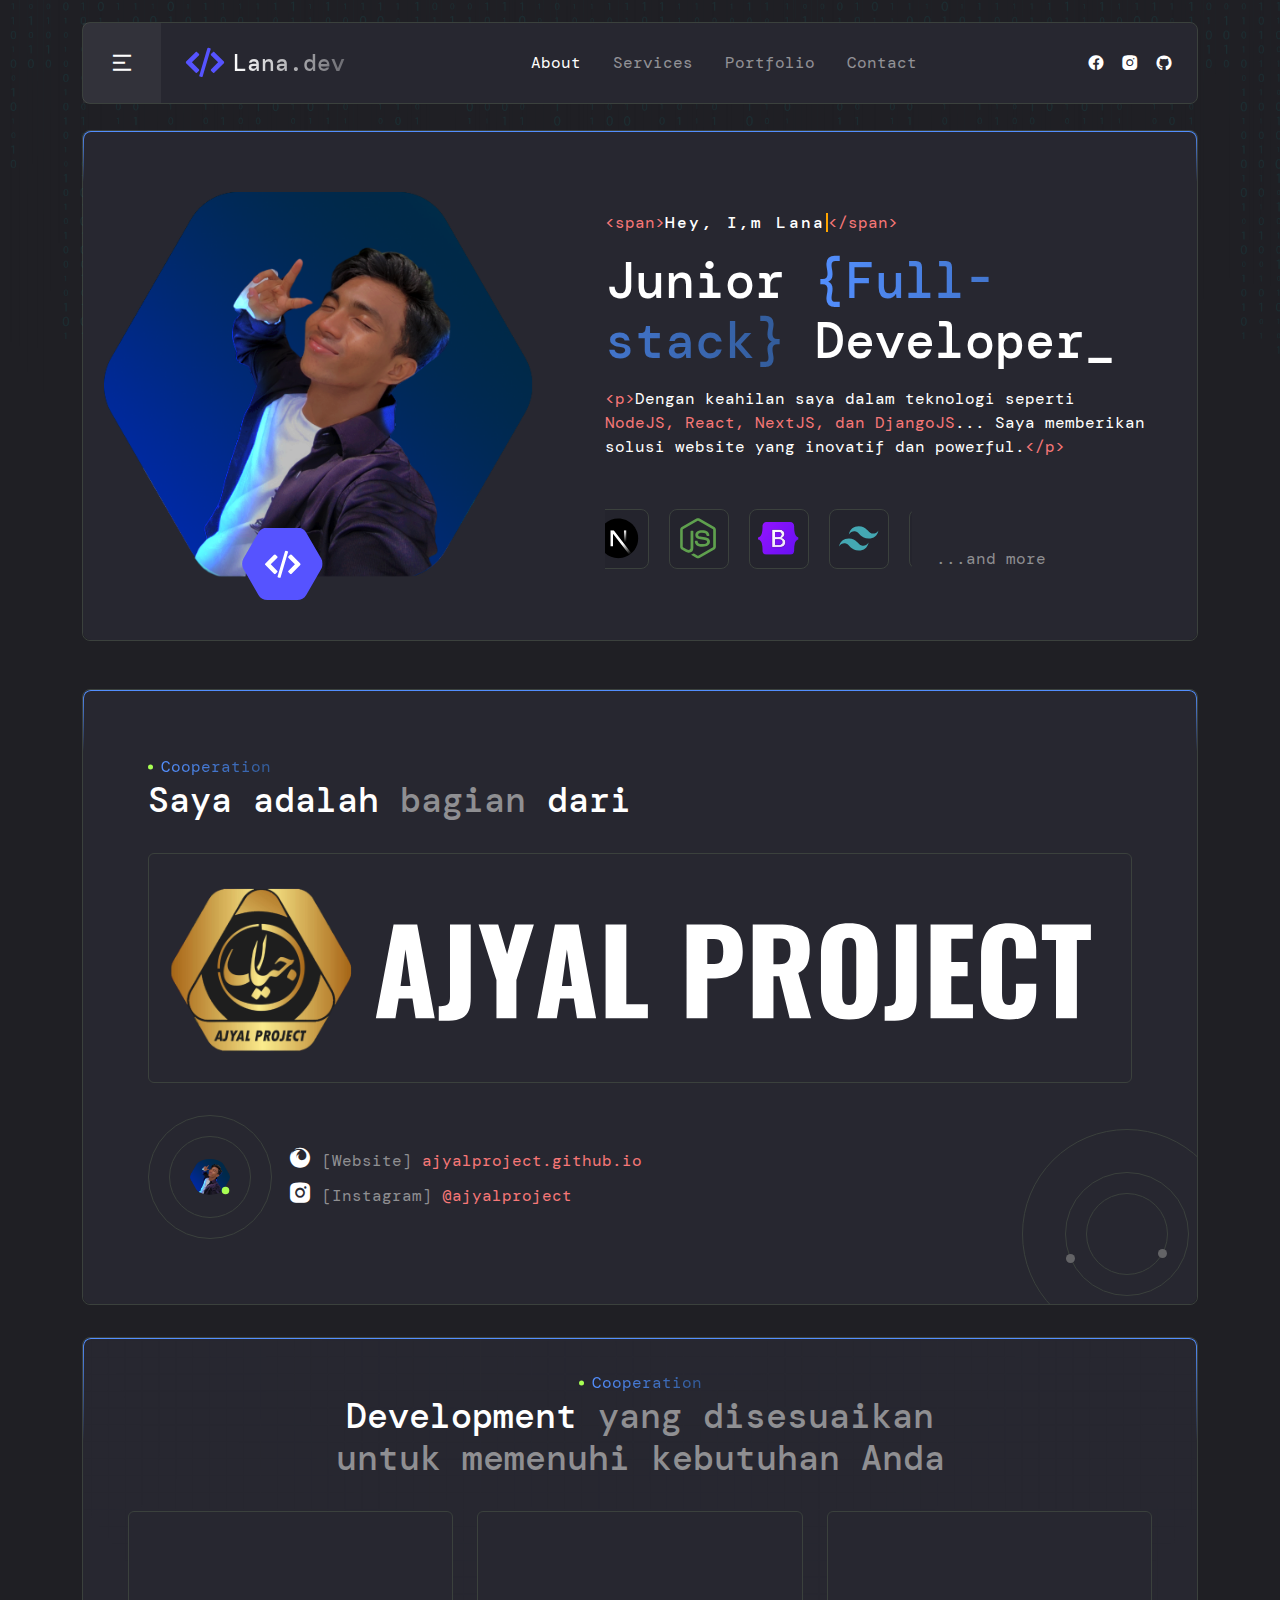
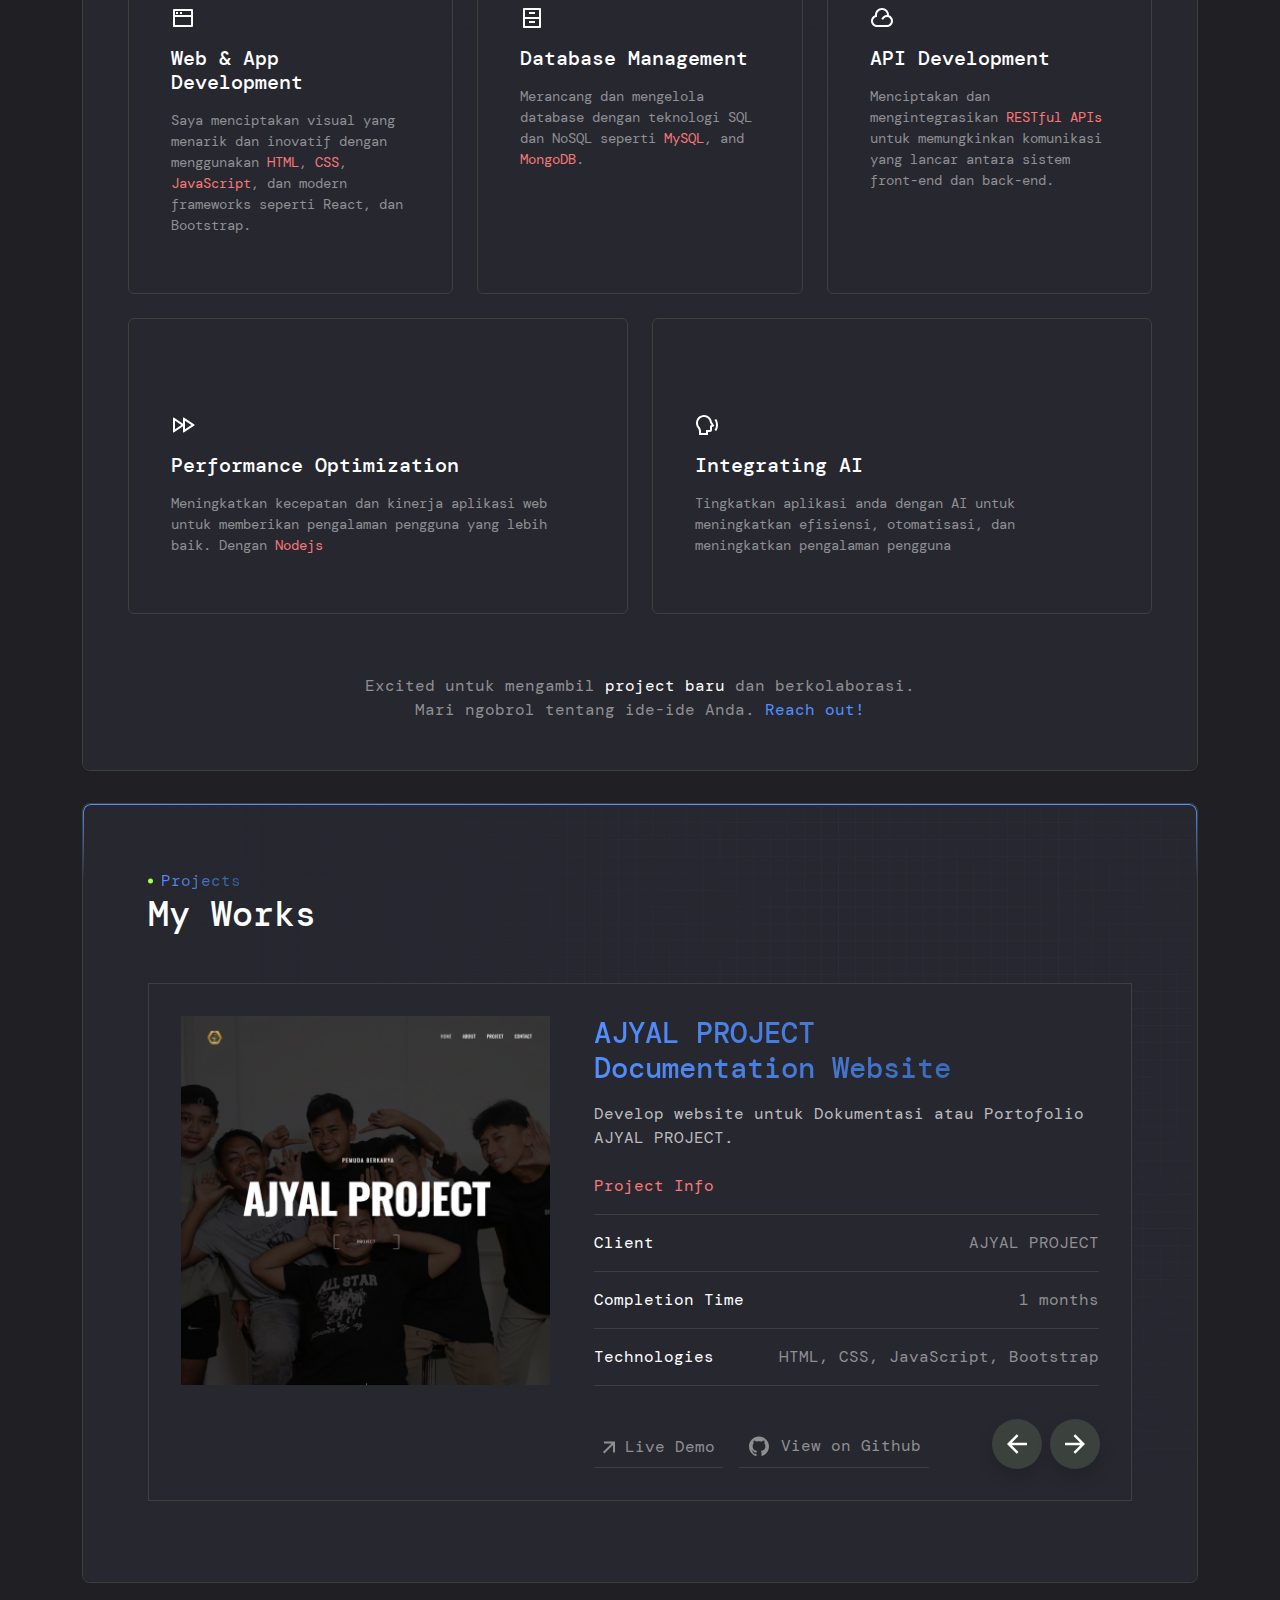
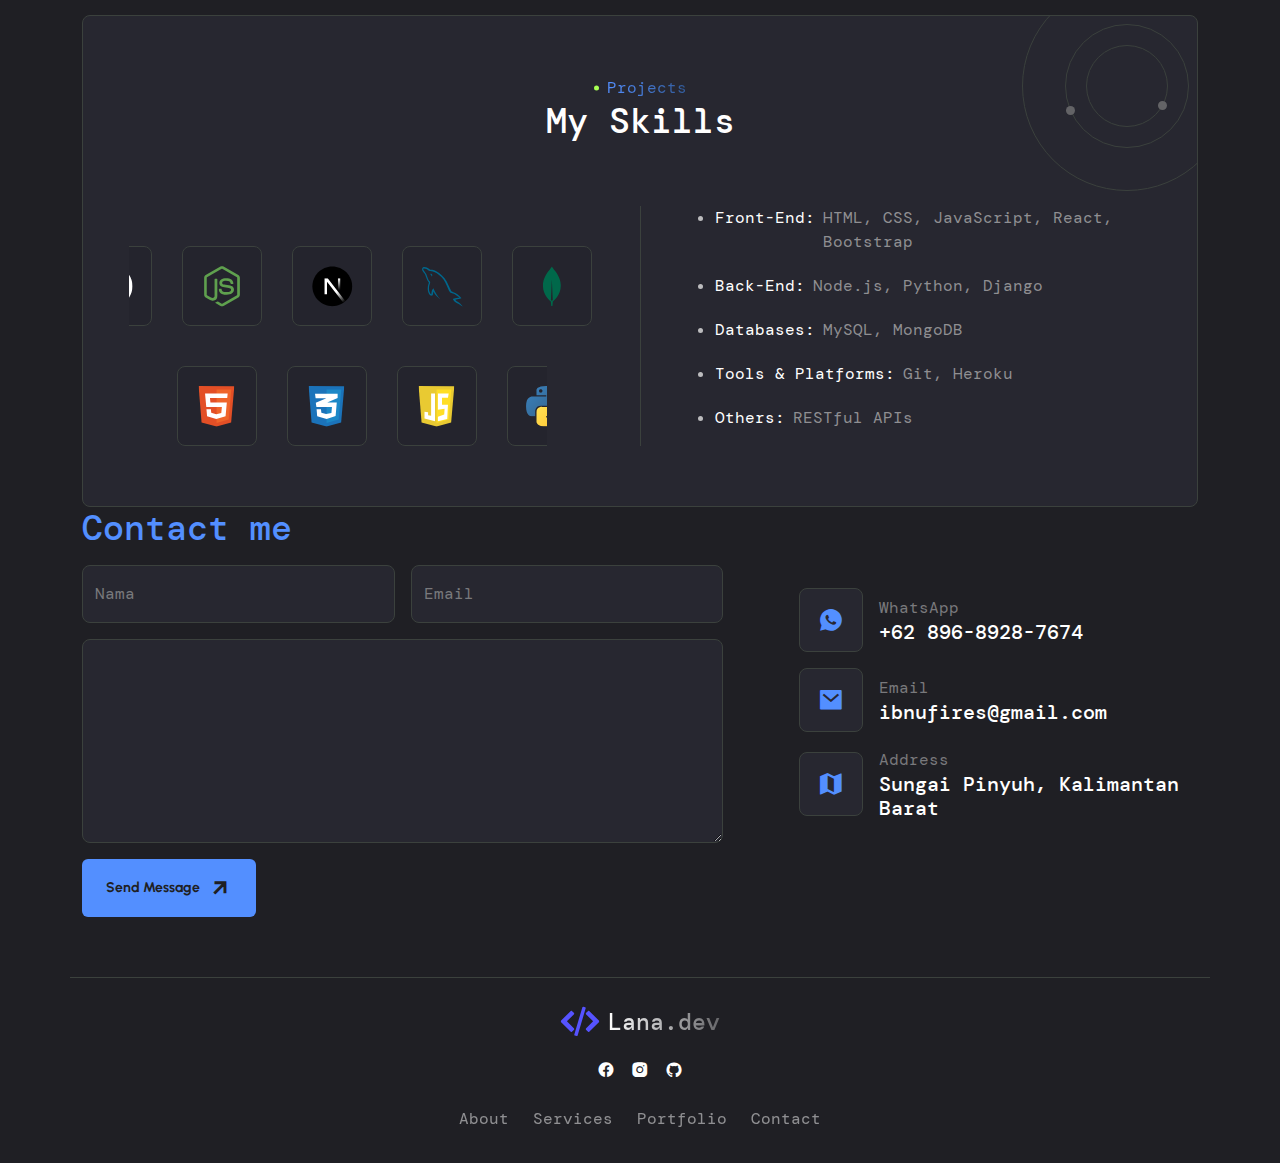
==== commit aea8d52e: "Initial Commit" ====
--- a/index.html
+++ b/index.html
@@ -320,7 +320,6 @@
       </section>
 
       <!-- service 2 page 2-->
-      <!-- 
       <section id="services" class="section-service-2 pt-5">
         <div class="container">
           <div class="rounded-3 border border-1 position-relative overflow-hidden">
@@ -334,10 +333,10 @@
                     <span class="text-linear-4 d-flex align-items-center"> Cooperation </span>
                   </div>
                   <h3>
-                    Designing solutions
+                    Development
                     <span class="text-300">
-                      customized<br />
-                      to meet your requirements
+                      yang disesuaikan<br />
+                      untuk memenuhi kebutuhan Anda
                     </span>
                   </h3>
                 </div>
@@ -350,8 +349,8 @@
                         </svg>
                         <h6 class="my-3 fw-medium">Web & App Development</h6>
                         <p class="fs-7 text-300 fw-regular">
-                          Crafting visually appealing and user-friendly interfaces using <span class="text-secondary-2">HTML</span>, <span class="text-secondary-2">CSS</span>, <span class="text-secondary-2">JavaScript</span>, and modern
-                          frameworks like React and Angular.
+                          Saya menciptakan visual yang menarik dan inovatif dengan menggunakan <span class="text-secondary-2">HTML</span>, <span class="text-secondary-2">CSS</span>, <span class="text-secondary-2">JavaScript</span>, dan modern
+                          frameworks seperti React, dan Bootstrap.
                         </p>
                       </div>
                     </div>
@@ -365,7 +364,7 @@
                         </svg>
                         <h6 class="my-3 fw-medium">Database Management</h6>
                         <p class="fs-7 text-300 fw-regular">
-                          Designing and managing databases with SQL and NoSQL technologies such as <span class="text-secondary-2">MySQL</span>, <span class="text-secondary-2">PostgreSQL</span>, and
+                          Merancang dan mengelola database dengan teknologi SQL dan NoSQL seperti <span class="text-secondary-2">MySQL</span><span class="text-secondary-2"></span>, and
                           <span class="text-secondary-2">MongoDB</span>.
                         </p>
                       </div>
@@ -379,10 +378,10 @@
                           />
                         </svg>
                         <h6 class="my-3 fw-medium">API Development</h6>
-                        <p class="fs-7 text-300 fw-regular">Creating and integrating <span class="text-secondary-2">RESTful APIs</span> to enable smooth communication between front-end and back-end systems.</p>
-                      </div>
-                    </div>
-                    <div class="col-lg-4 col-md-6">
+                        <p class="fs-7 text-300 fw-regular">Menciptakan dan mengintegrasikan <span class="text-secondary-2">RESTful APIs</span> untuk memungkinkan komunikasi yang lancar antara sistem front-end dan back-end.</p>
+                      </div>
+                    </div>
+                    <div class="col-lg-6 col-md-8">
                       <div class="card-servies-2 rounded-2 h-100 hover-up">
                         <svg xmlns="http://www.w3.org/2000/svg" width="24" height="24" viewBox="0 0 24 24" fill="none">
                           <path
@@ -392,23 +391,11 @@
                         </svg>
                         <h6 class="my-3 fw-medium">Performance Optimization</h6>
                         <p class="fs-7 text-300 fw-regular">
-                          Improving the speed and performance of web applications to provide a better user experience. Work with <span class="text-secondary-2">Nodejs</span>, <span class="text-secondary-2">Express</span>
+                          Meningkatkan kecepatan dan kinerja aplikasi web untuk memberikan pengalaman pengguna yang lebih baik. Dengan <span class="text-secondary-2">Nodejs</span><span class="text-secondary-2"></span>
                         </p>
                       </div>
                     </div>
-                    <div class="col-lg-4 col-md-6">
-                      <div class="card-servies-2 rounded-2 h-100 hover-up">
-                        <svg xmlns="http://www.w3.org/2000/svg" width="24" height="24" viewBox="0 0 24 24" fill="none">
-                          <path
-                            d="M4.00436 6.41662L0.761719 3.17398L2.17593 1.75977L5.41857 5.00241H20.6603C21.2126 5.00241 21.6603 5.45013 21.6603 6.00241C21.6603 6.09973 21.6461 6.19654 21.6182 6.28976L19.2182 14.2898C19.0913 14.7128 18.7019 15.0025 18.2603 15.0025H6.00436V17.0025H17.0044V19.0025H5.00436C4.45207 19.0025 4.00436 18.5547 4.00436 18.0025V6.41662ZM6.00436 7.00241V13.0025H17.5163L19.3163 7.00241H6.00436ZM5.50436 23.0025C4.67593 23.0025 4.00436 22.3309 4.00436 21.5025C4.00436 20.674 4.67593 20.0025 5.50436 20.0025C6.33279 20.0025 7.00436 20.674 7.00436 21.5025C7.00436 22.3309 6.33279 23.0025 5.50436 23.0025ZM17.5044 23.0025C16.6759 23.0025 16.0044 22.3309 16.0044 21.5025C16.0044 20.674 16.6759 20.0025 17.5044 20.0025C18.3328 20.0025 19.0044 20.674 19.0044 21.5025C19.0044 22.3309 18.3328 23.0025 17.5044 23.0025Z"
-                            fill="#1F1F24"
-                          />
-                        </svg>
-                        <h6 class="my-3 fw-medium">E-commerce Solutions</h6>
-                        <p class="fs-7 text-300 fw-regular">Developing scalable and secure payment solutions for <span class="text-secondary-2">e-commerce platforms</span> tailored to your business needs.</p>
-                      </div>
-                    </div>
-                    <div class="col-lg-4 col-md-6">
+                    <div class="col-lg-6 col-md-8">
                       <div class="card-servies-2 rounded-2 h-100 hover-up">
                         <svg xmlns="http://www.w3.org/2000/svg" width="24" height="24" viewBox="0 0 24 24" fill="none">
                           <path
@@ -417,14 +404,14 @@
                           />
                         </svg>
                         <h6 class="my-3 fw-medium">Integrating AI</h6>
-                        <p class="fs-7 text-300 fw-regular">Boost your applications with AI for improved efficiency, automation, and enhanced user experience</p>
+                        <p class="fs-7 text-300 fw-regular">Tingkatkan aplikasi anda dengan AI untuk meningkatkan efisiensi, otomatisasi, dan meningkatkan pengalaman pengguna</p>
                       </div>
                     </div>
                   </div>
                   <div class="text-center pt-60">
                     <p class="text-300">
-                      Excited to take on <span class="text-dark">new projects</span> and collaborate. <br />
-                      Let's chat about your ideas. <a href="#" class="text-primary-2">Reach out!</a>
+                      Excited untuk mengambil <span class="text-dark">project baru</span> dan berkolaborasi. <br />
+                      Mari ngobrol tentang ide-ide Anda. <a href="#contact" class="text-primary-2">Reach out!</a>
                     </p>
                   </div>
                 </div>
@@ -434,7 +421,6 @@
           </div>
         </div>
       </section>
-      -->
 
       <!-- projects -->
       <section class="section-projects-2 pt-5" id="portfolio">
@@ -724,12 +710,12 @@
                                   <span class="text-300">Git, Heroku</span>
                                 </div>
                               </li>
-                              <!-- <li class="mb-3">
+                              <li class="mb-3">
                                 <div class="d-flex flex-column flex-md-row gap-2">
                                   <p class="text-dark text-nowrap mb-0">Others:</p>
-                                  <span class="text-300">RESTful APIs, GraphQL, Agile Methodologies</span>
+                                  <span class="text-300">RESTful APIs</span>
                                 </div>
-                              </li> -->
+                              </li>
                             </ul>
                           </div>
                         </div>
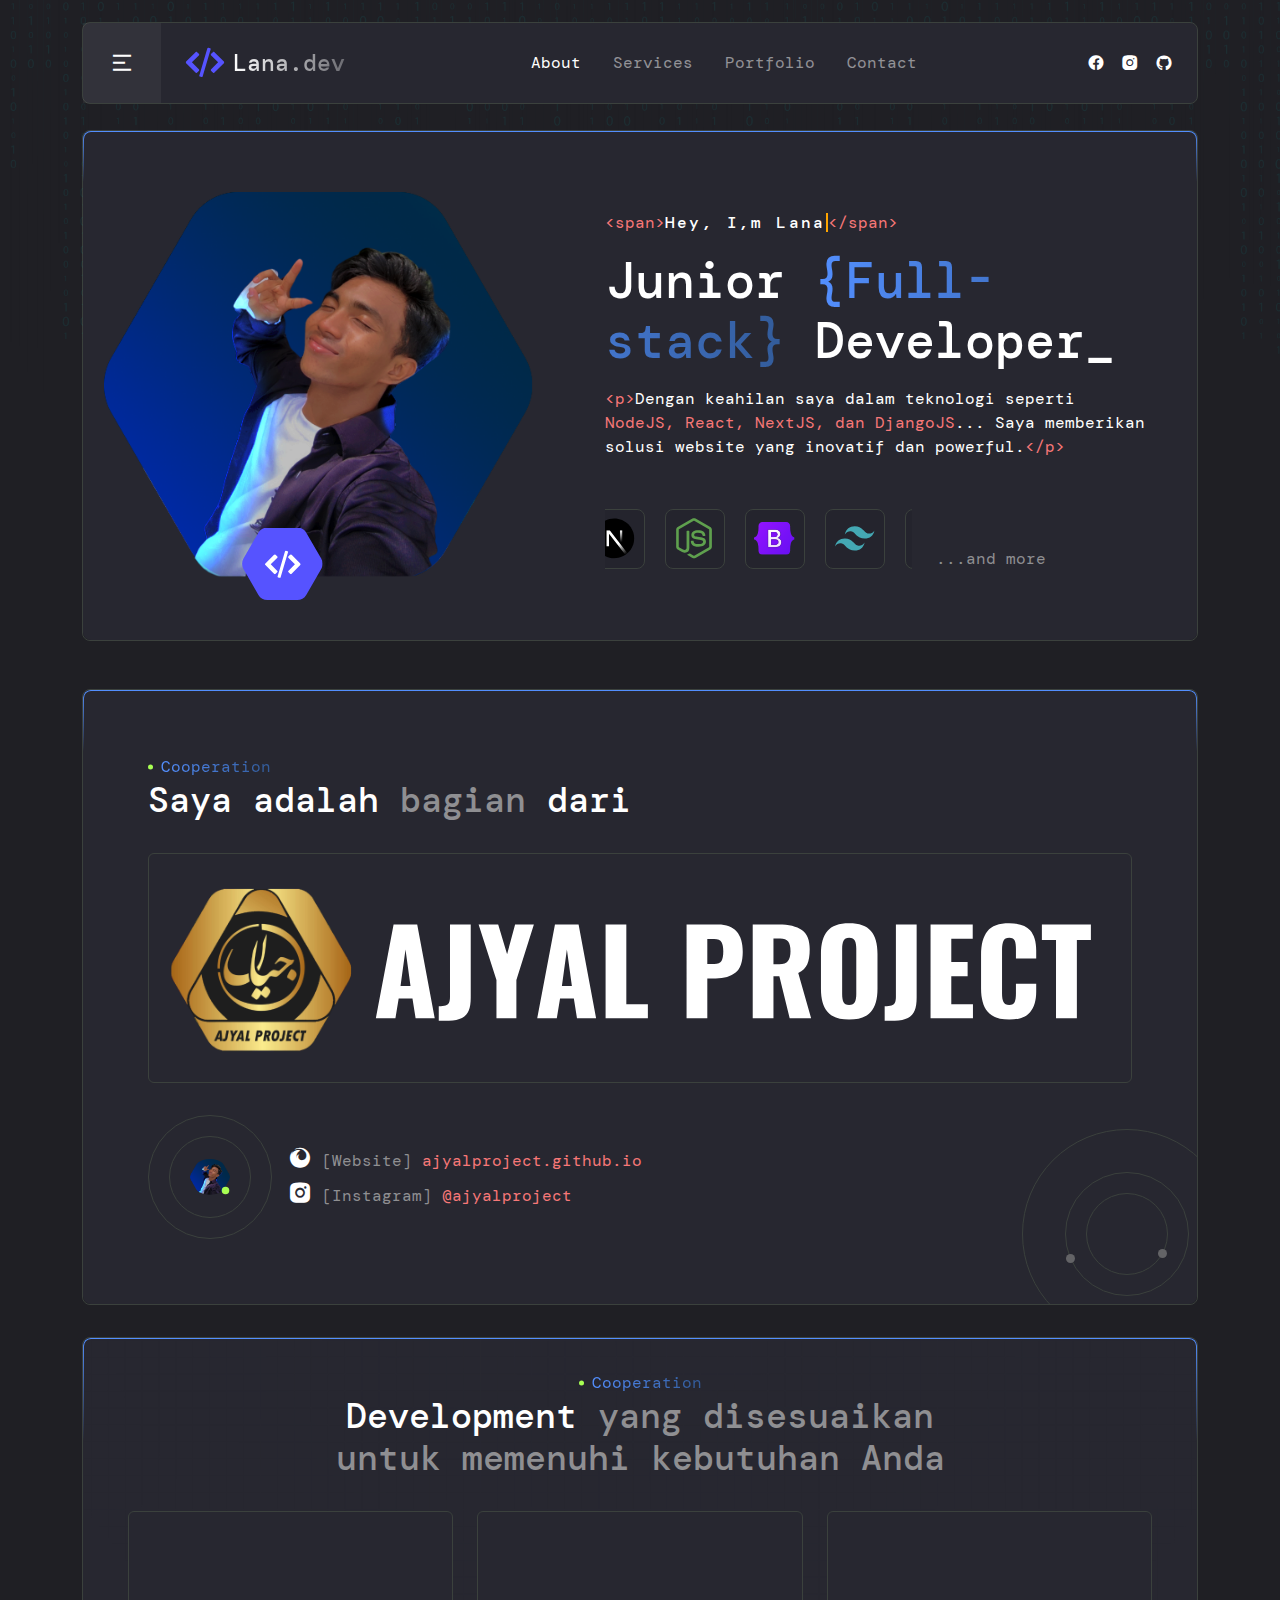
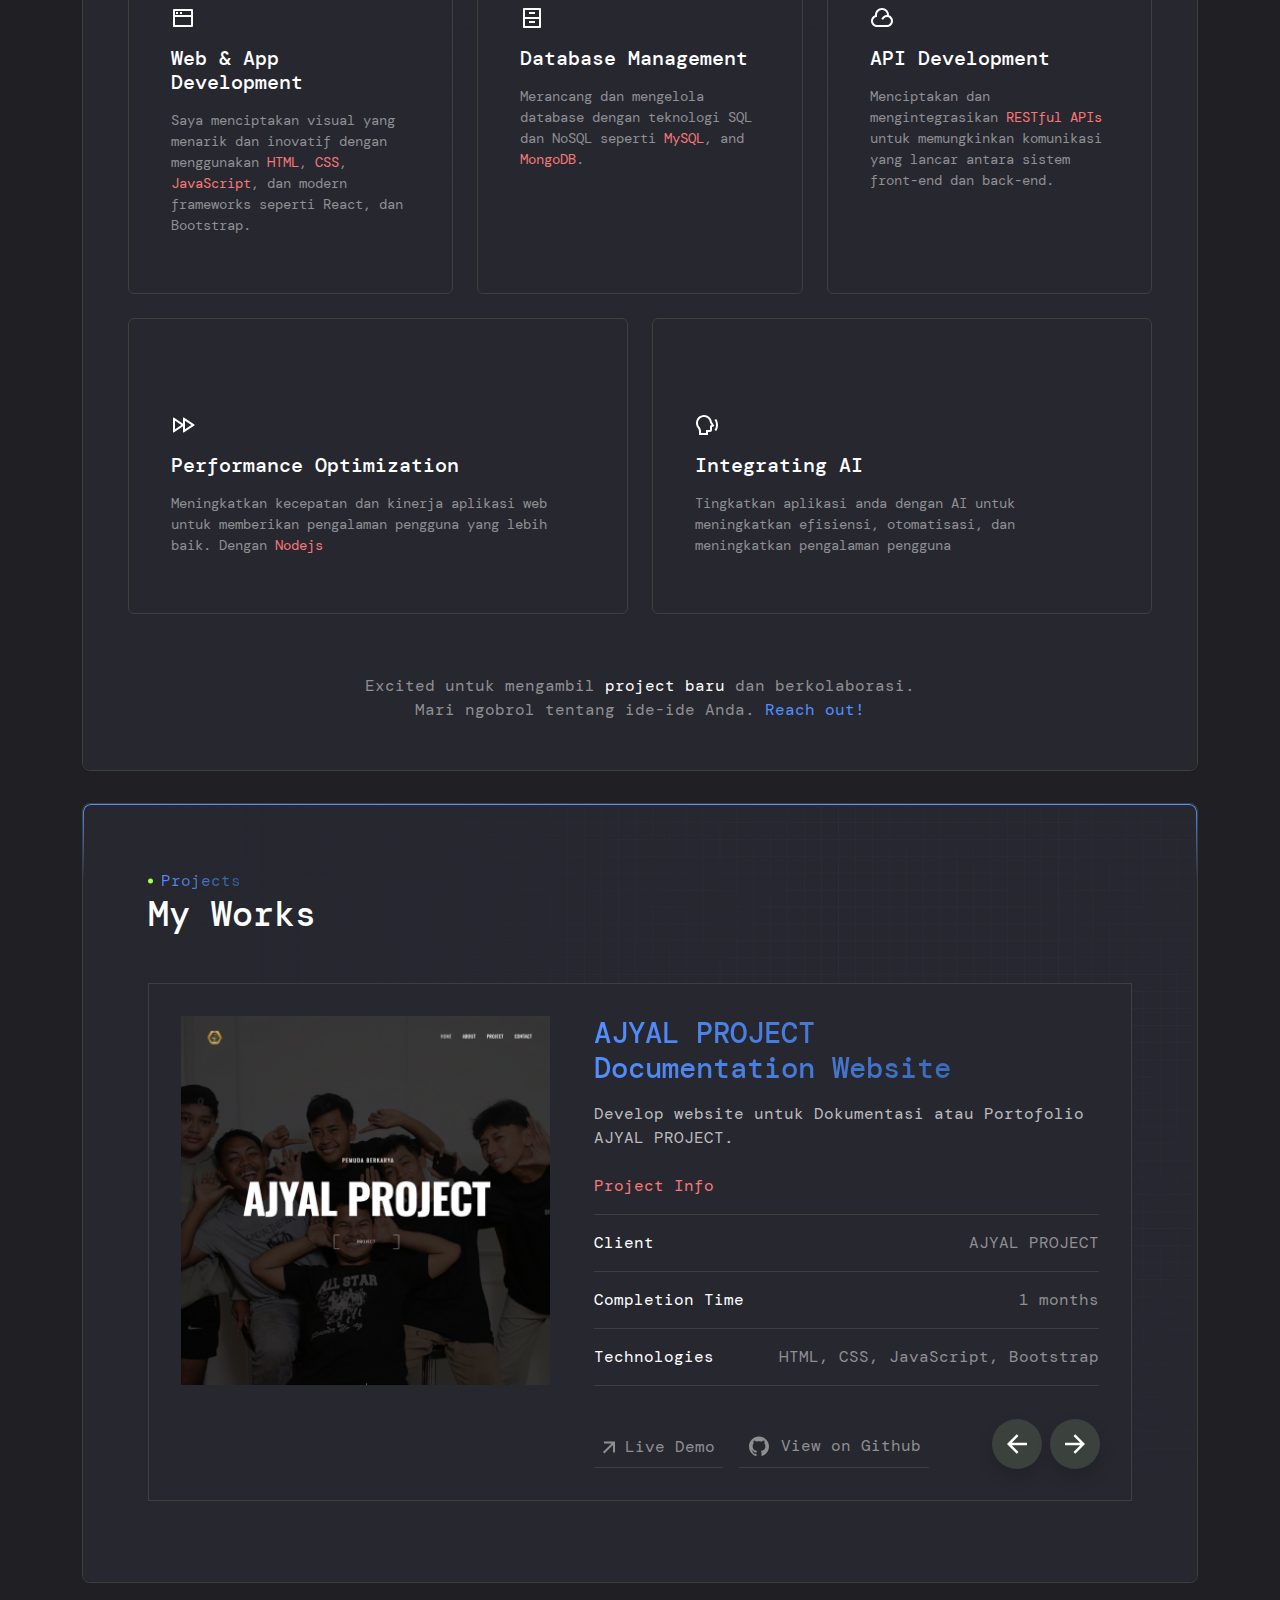
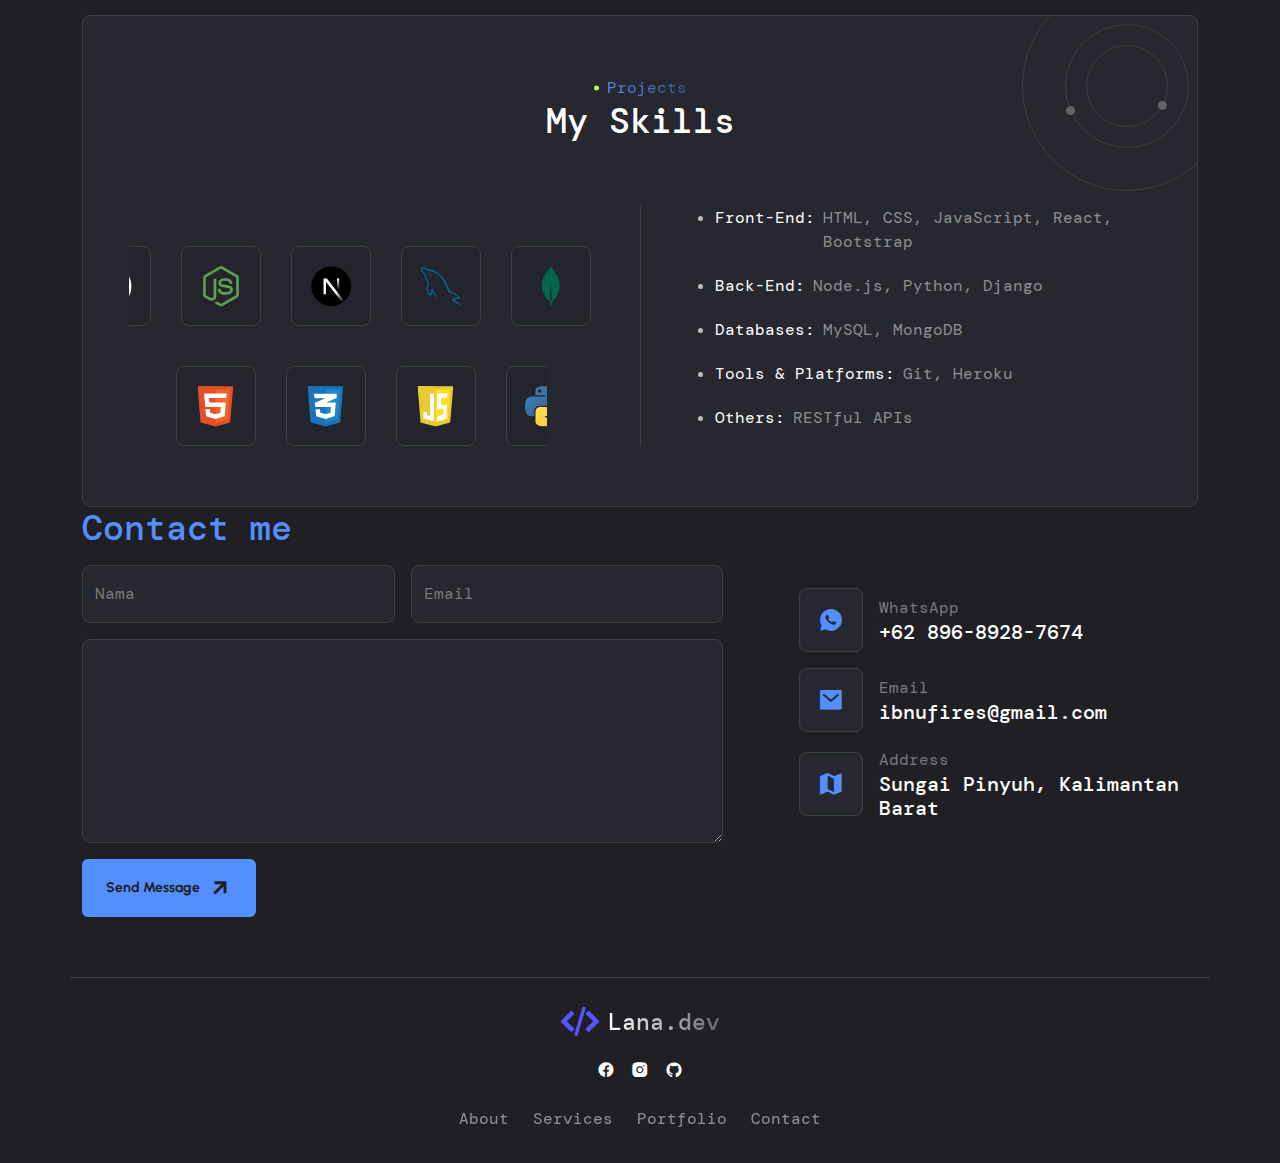
==== commit 6fb18391: "Initial Commit" ====
--- a/index.html
+++ b/index.html
@@ -7,7 +7,7 @@
     <title>Lana - Full-stack developer</title>
     <script src="assets/js/pack/color-modes.js"></script>
     <!-- Favicon icon-->
-    <link rel="shortcut icon" type="image/x-icon" href="assets/imgs/template/favicon-gradient.svg" />
+    <link rel="shortcut icon" type="image/x-icon" href="assets/imgs/logo-gradient.svg" />
     <!-- Libs CSS -->
     <link rel="stylesheet" href="assets/css/pack/bootstrap.min.css" />
     <link rel="stylesheet" href="assets/css/pack/swiper-bundle.min.css" />
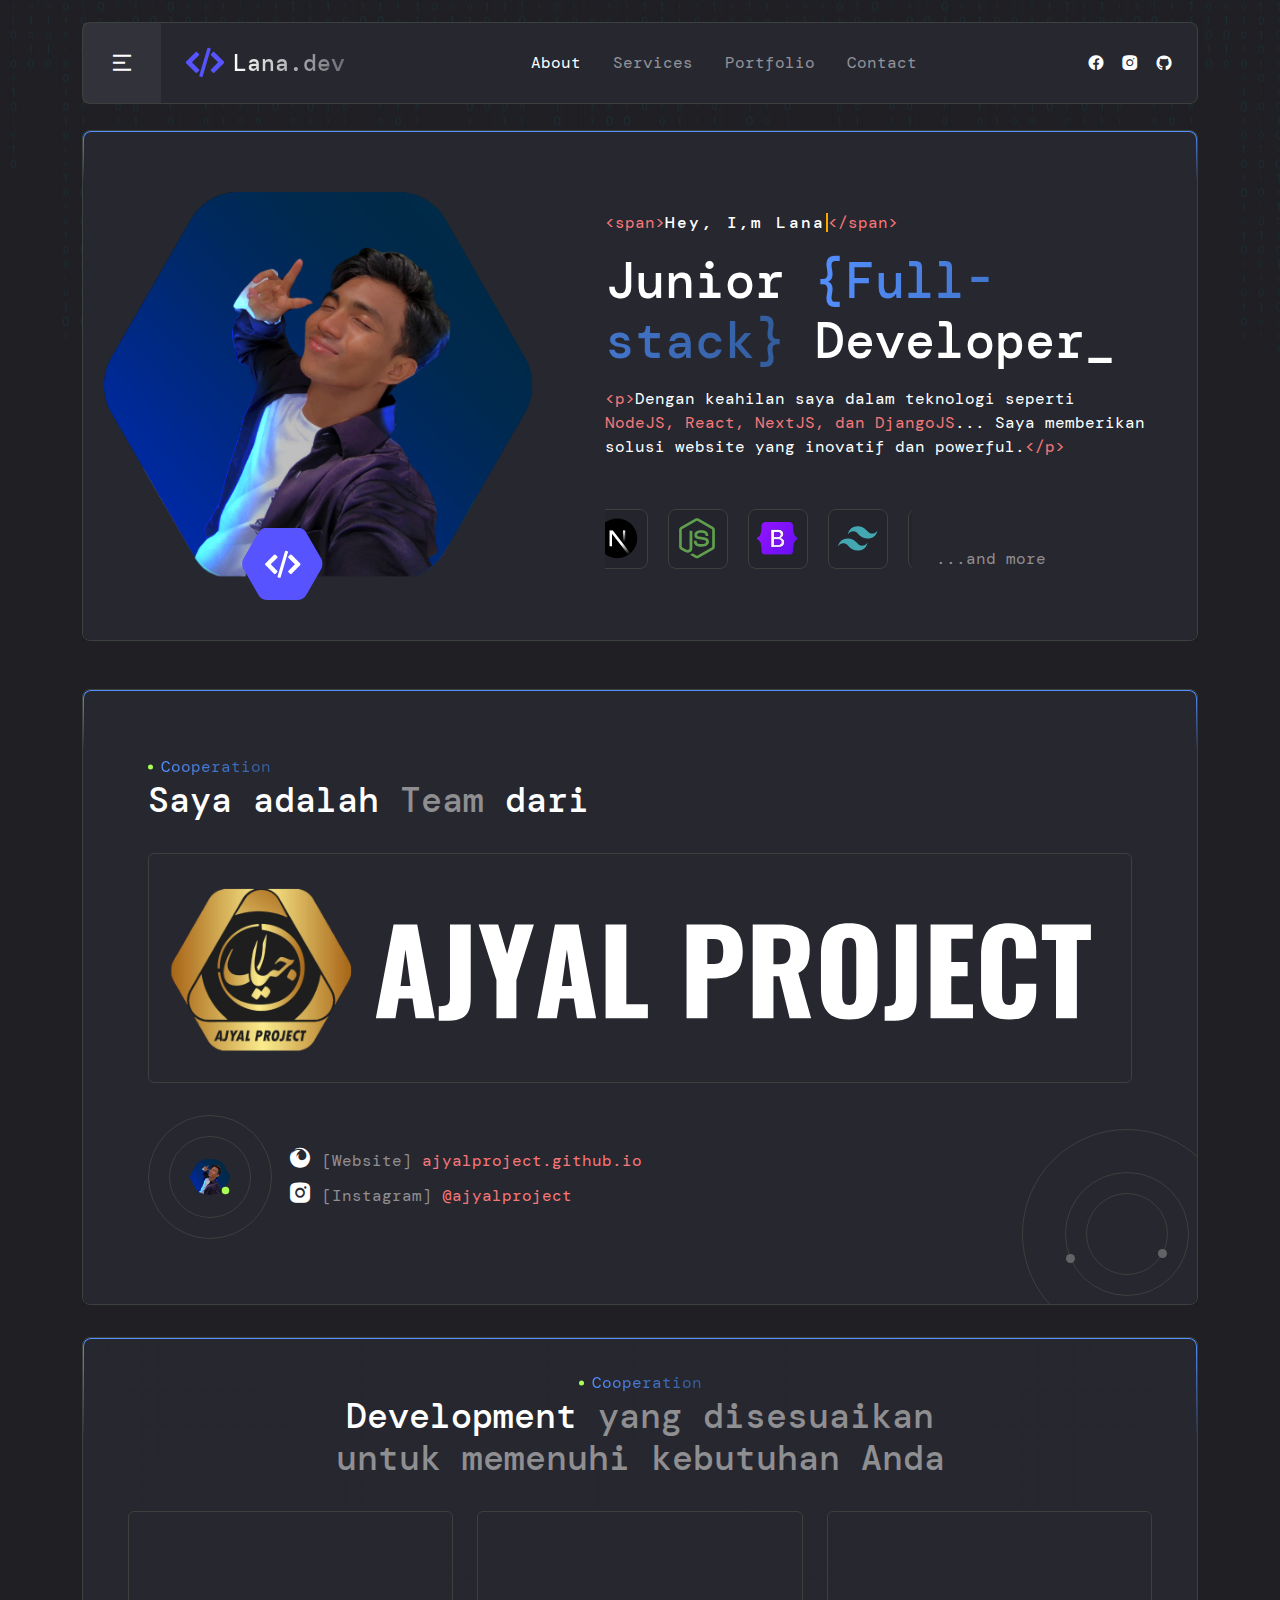
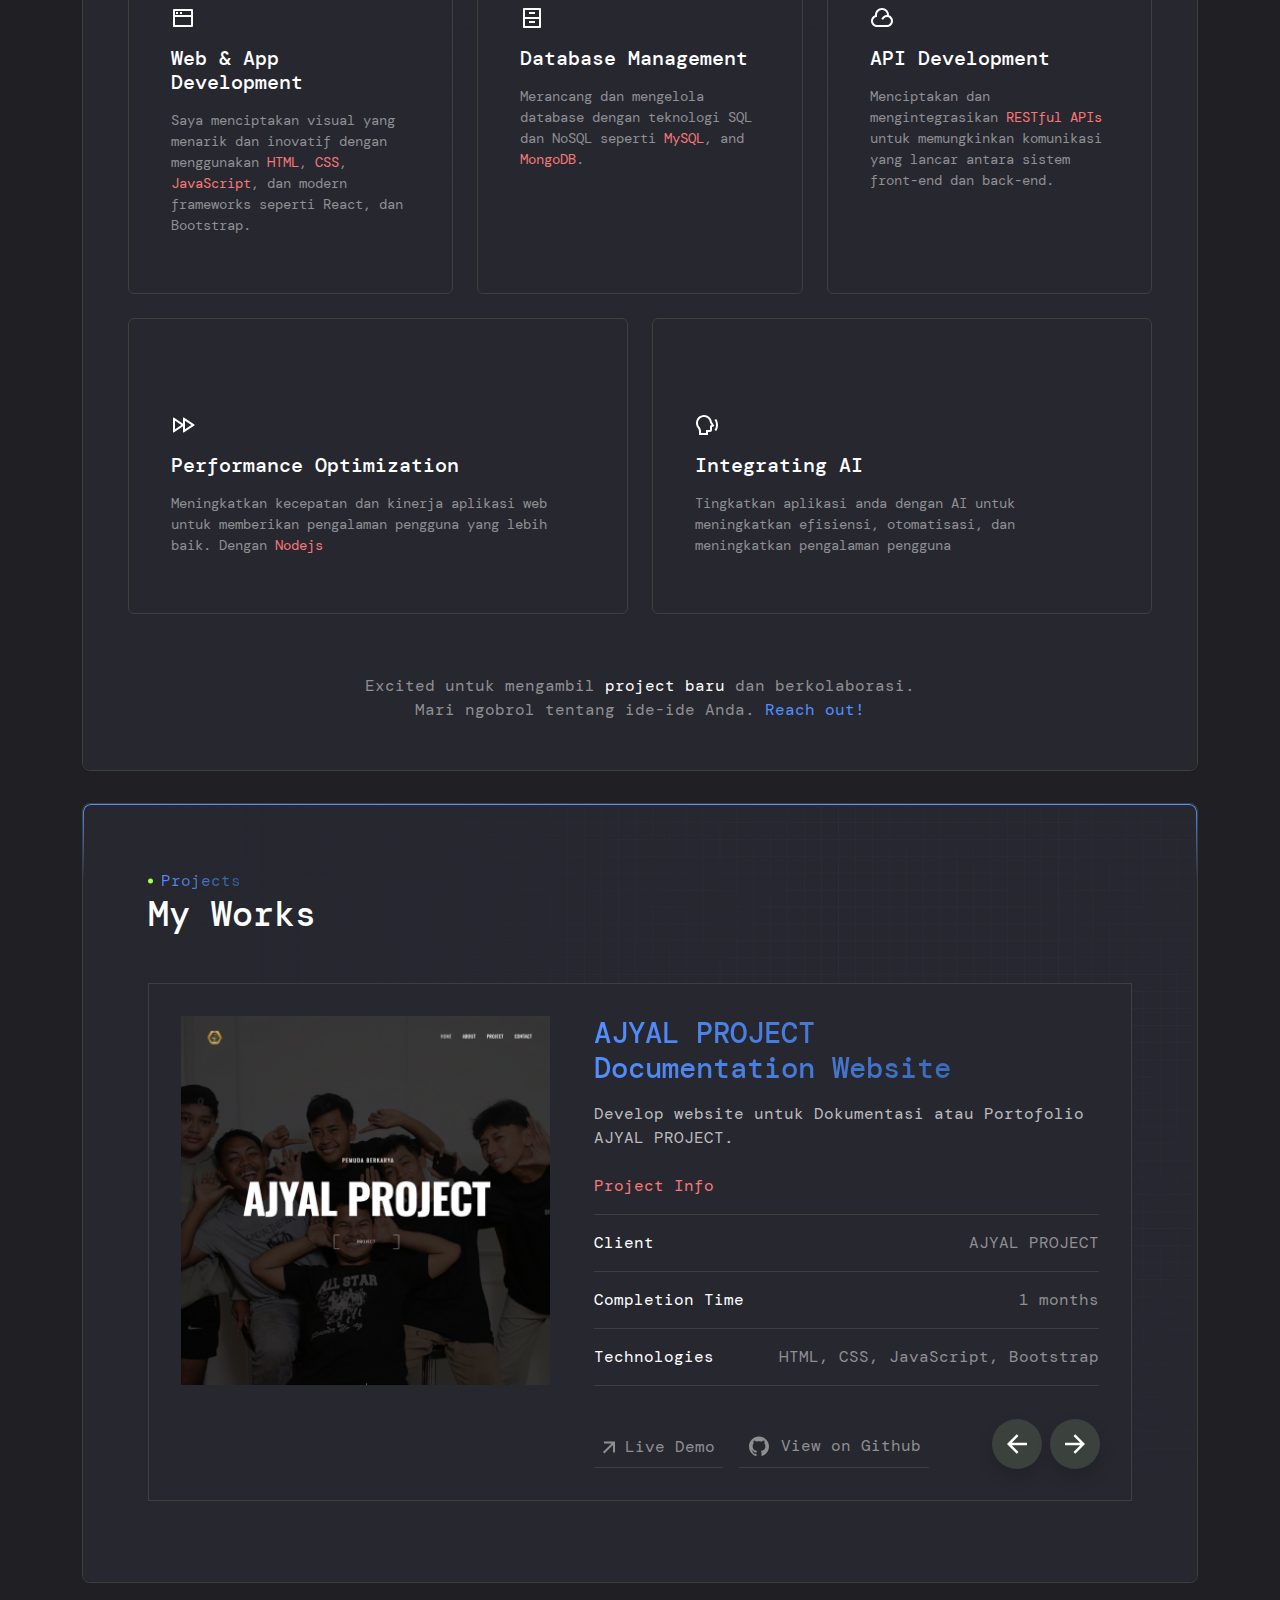
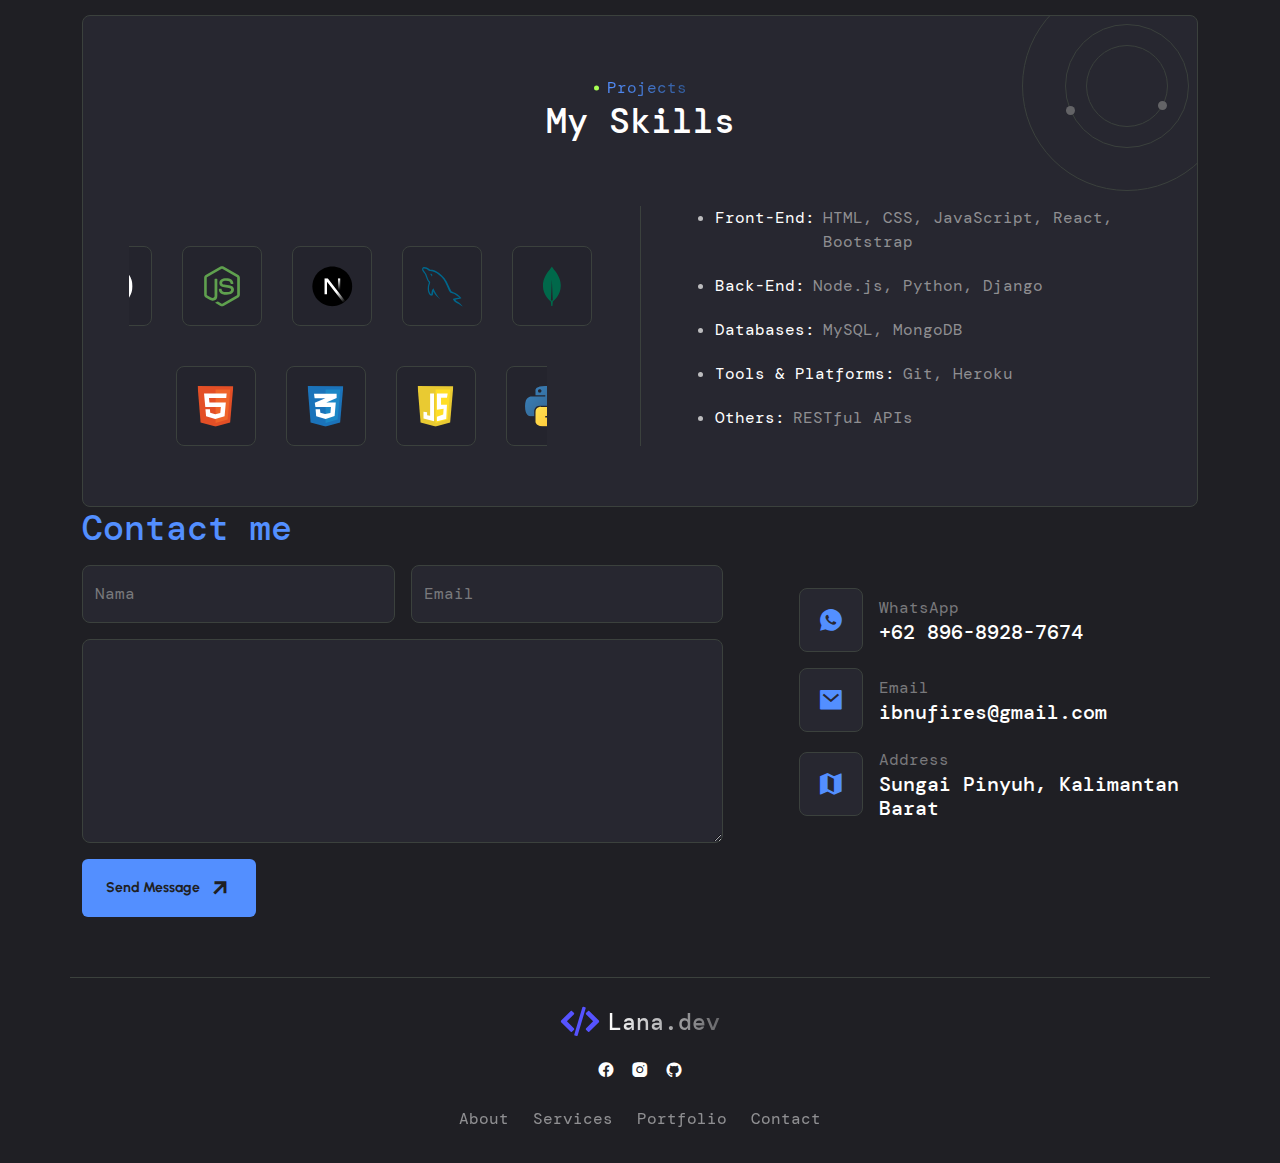
==== commit 2edc1d1a: "Initial Commit" ====
--- a/index.html
+++ b/index.html
@@ -265,7 +265,7 @@
                       </svg>
                       <span class="text-linear-4 d-flex align-items-center"> Cooperation </span>
                     </div>
-                    <h3 class="fw-medium">Saya adalah <span class="text-300">bagian</span> dari</h3>
+                    <h3 class="fw-medium">Saya adalah <span class="text-300">Team</span> dari</h3>
                     <div class="my-5 border border-1 rounded-2 pb-1 text-center">
                       <!-- Carausel Scroll -->
                       <a href="#">
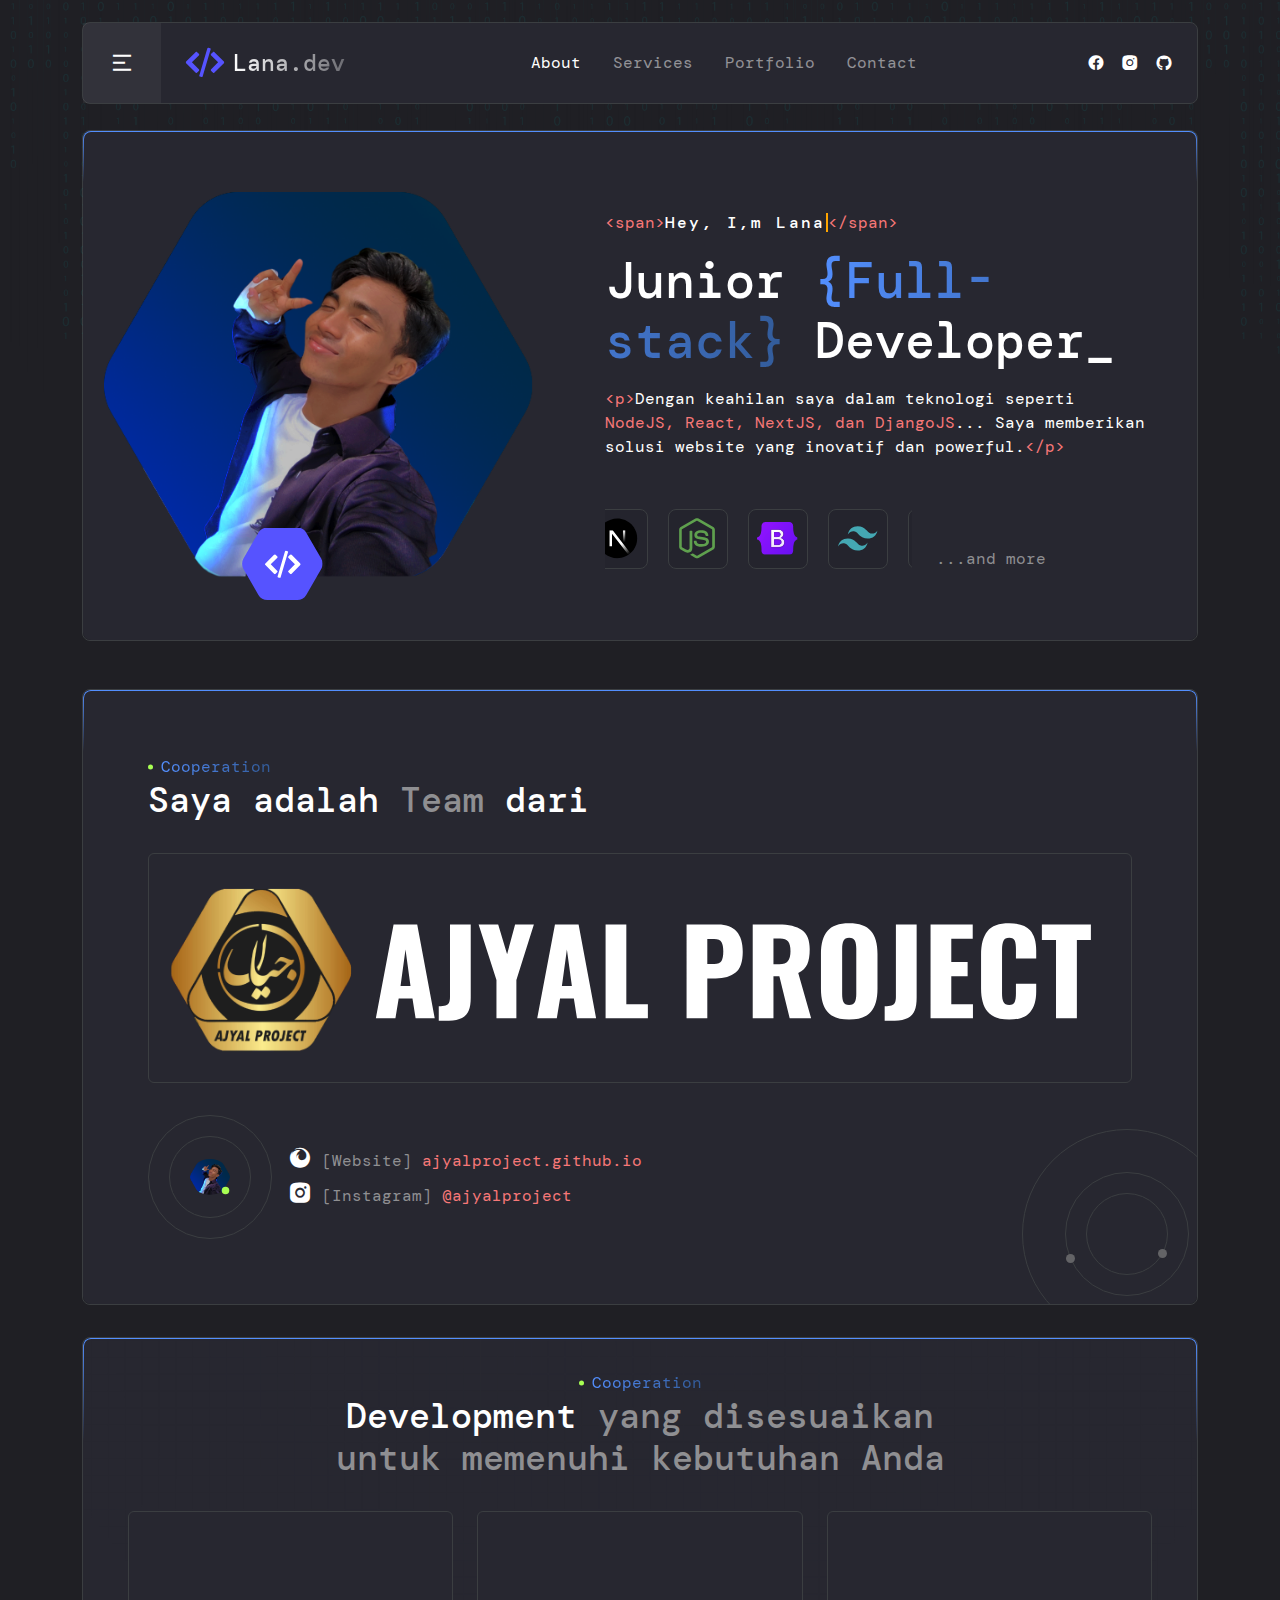
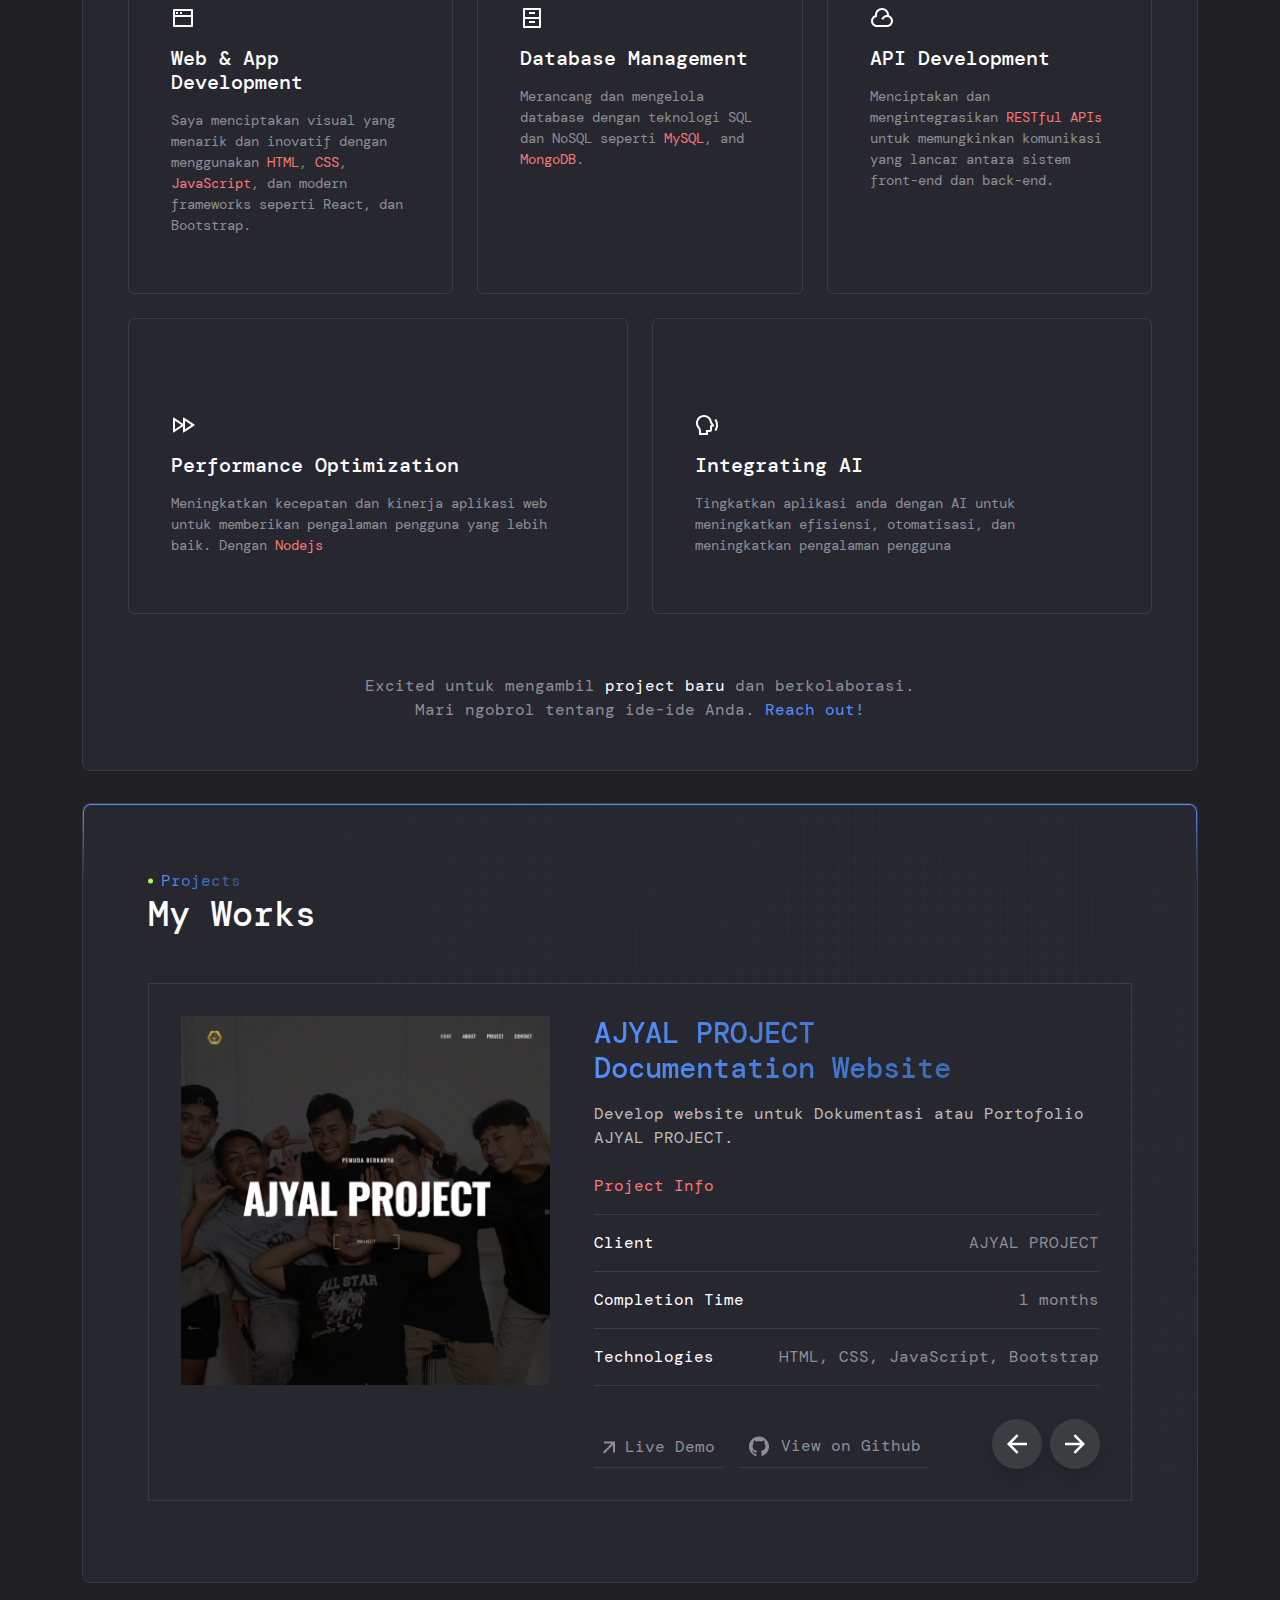
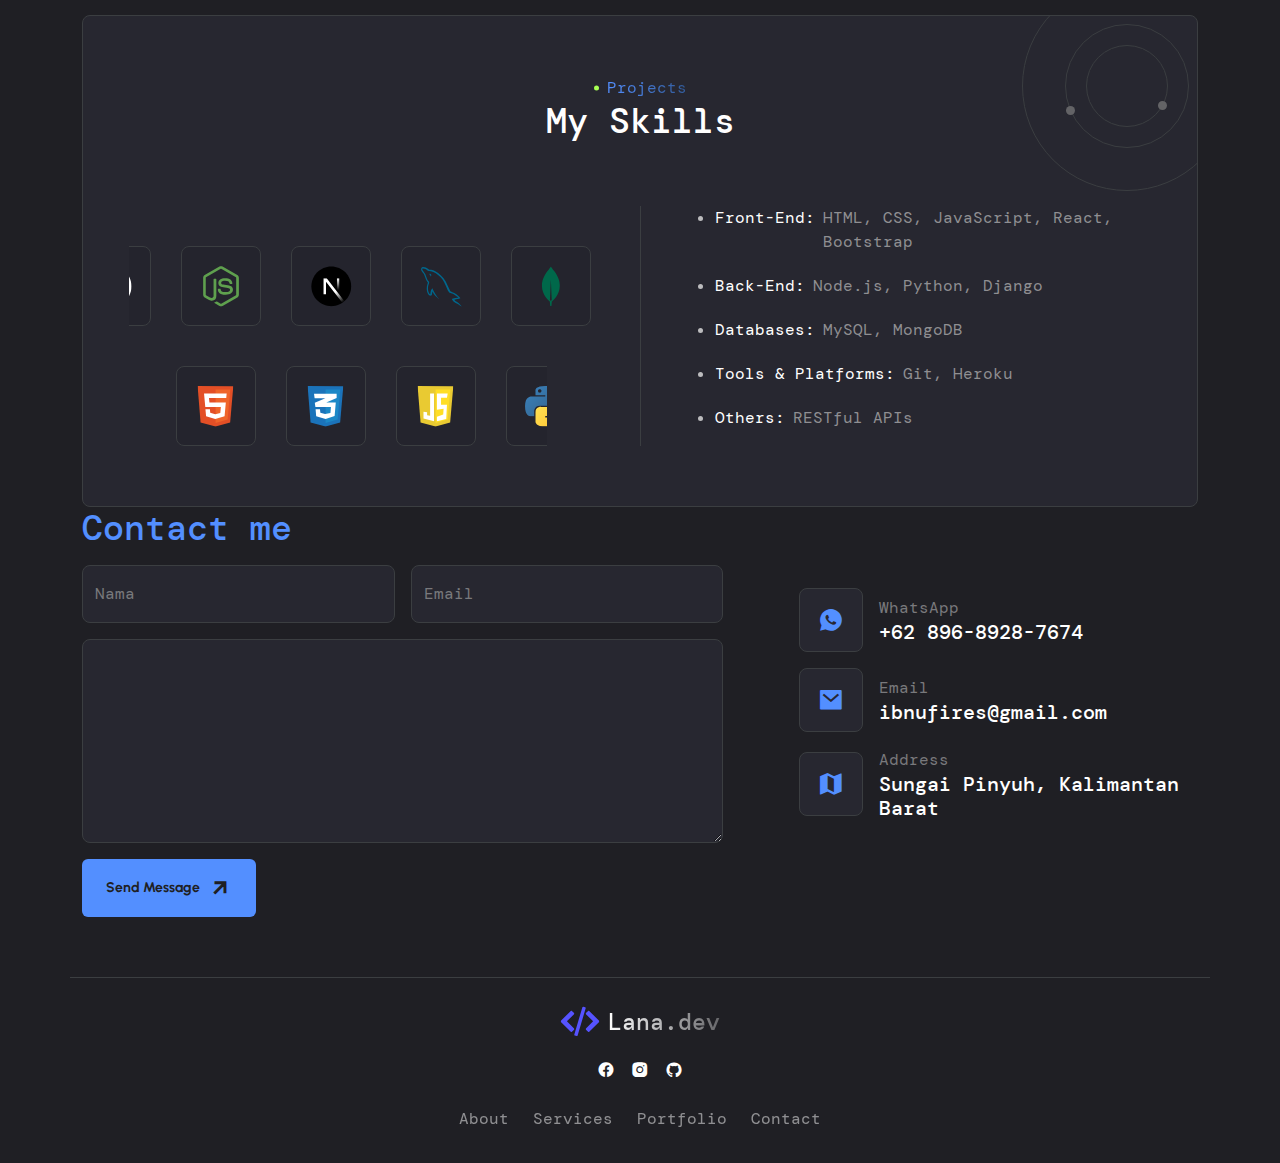
==== commit 840db4fa: "Initial Commit" ====
--- a/index.html
+++ b/index.html
@@ -96,7 +96,7 @@
           <div class="offCanvas__logo mb-5"><h3 class="mb-0">Get in touch</h3></div>
           <div class="offCanvas__side-info mb-30">
             <div class="contact-list mb-30">
-              <p class="fs-6 fw-medium text-200 mb-5">I'm always excited to take on new projects and collaborate with innovative minds.</p>
+              <p class="fs-6 fw-medium text-200 mb-5"></p>
               <div class="mb-3">
                 <span class="text-400 fs-5">Phone Number</span>
                 <p class="mb-0">0896-8928-7674</p>
--- a/assets/css/main.css
+++ b/assets/css/main.css
@@ -104,7 +104,7 @@
   --tc-bg-dark-5: #1f1f24;
   --tc-bg-dark-6: #2a2a31;
   --tc-border-1: #c0dcbc;
-  --tc-border-dark-1: #3b413d;
+  --tc-border-dark-1: #3b3e41;
   --tc-linear-1: linear-gradient(90deg, #6d4df2 0%, #8c71ff 100%);
   --tc-linear-2: linear-gradient(-180deg, #6e4ef2 0%, transparent 100%);
   --tc-linear-3: linear-gradient(-180deg, #dfdfea 0%, rgba(223, 223, 234, 0.31) 31%, rgba(223, 223, 234, 0) 100%);
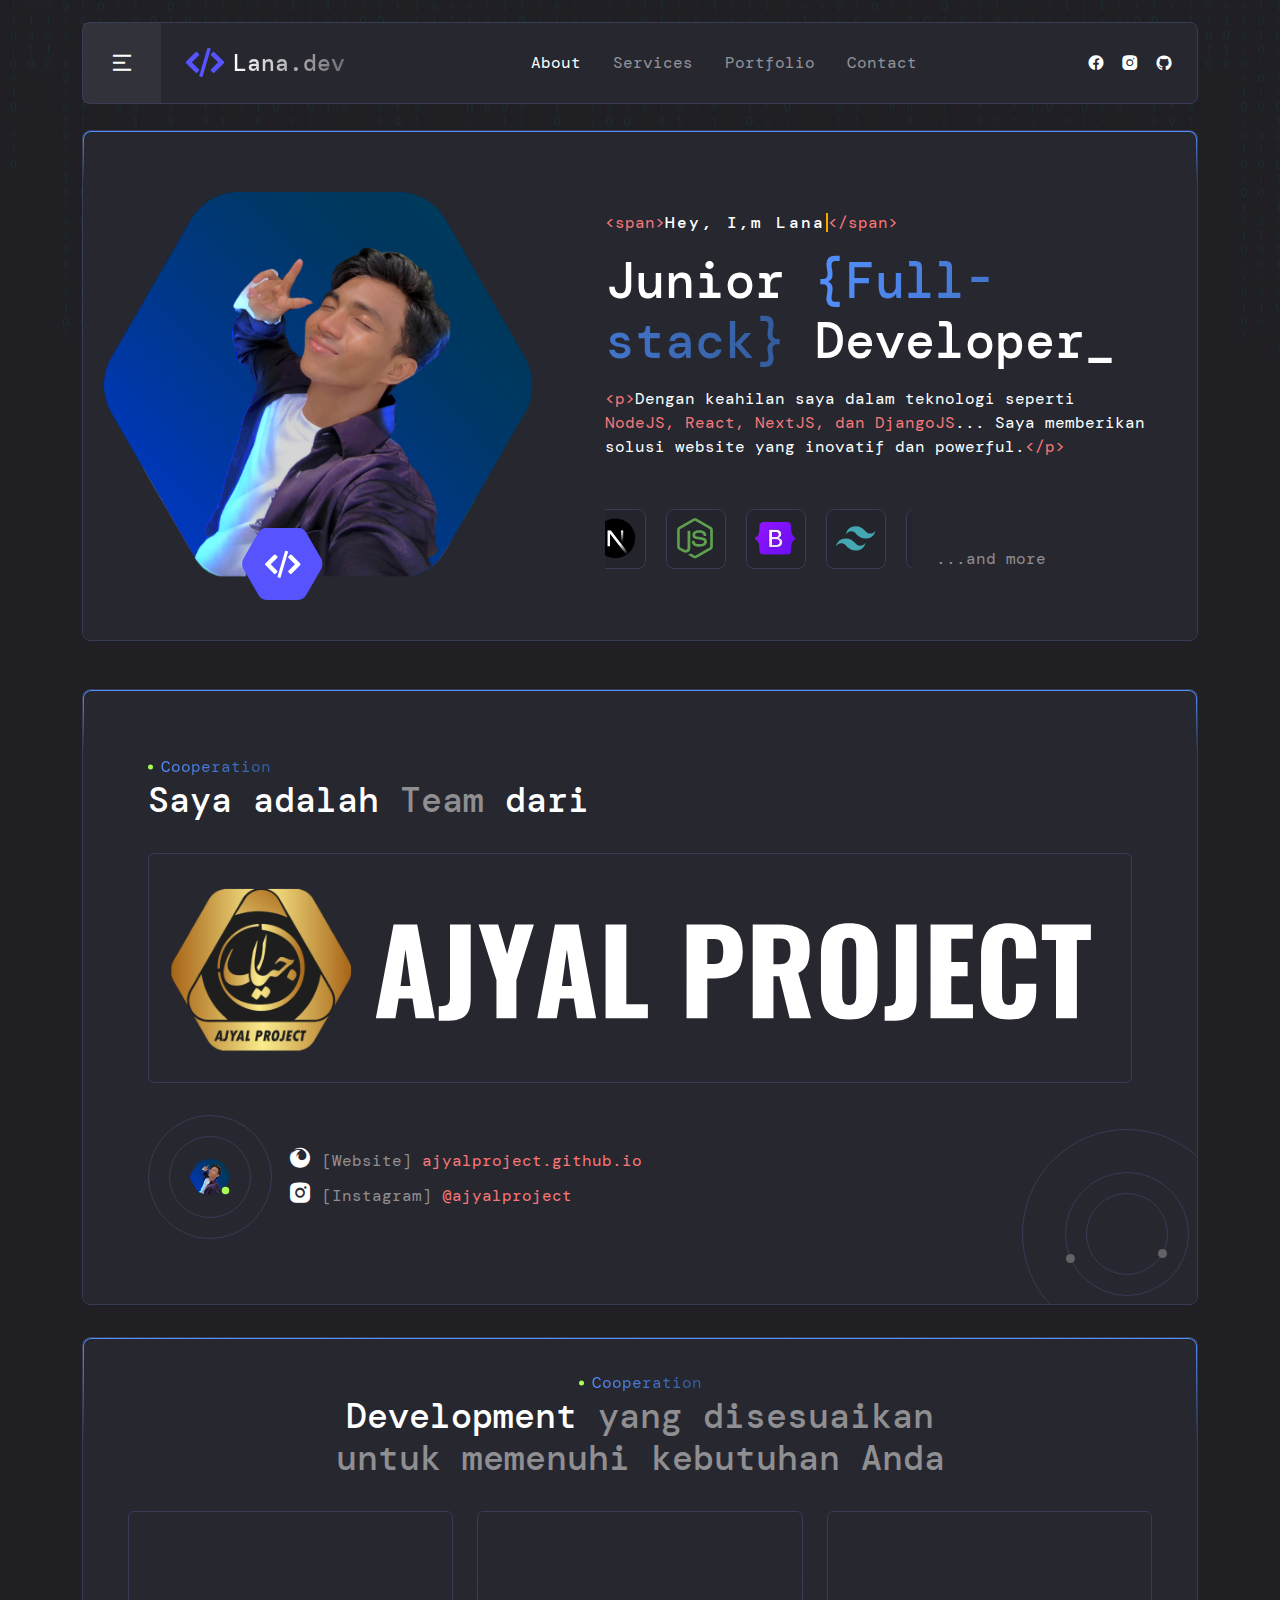
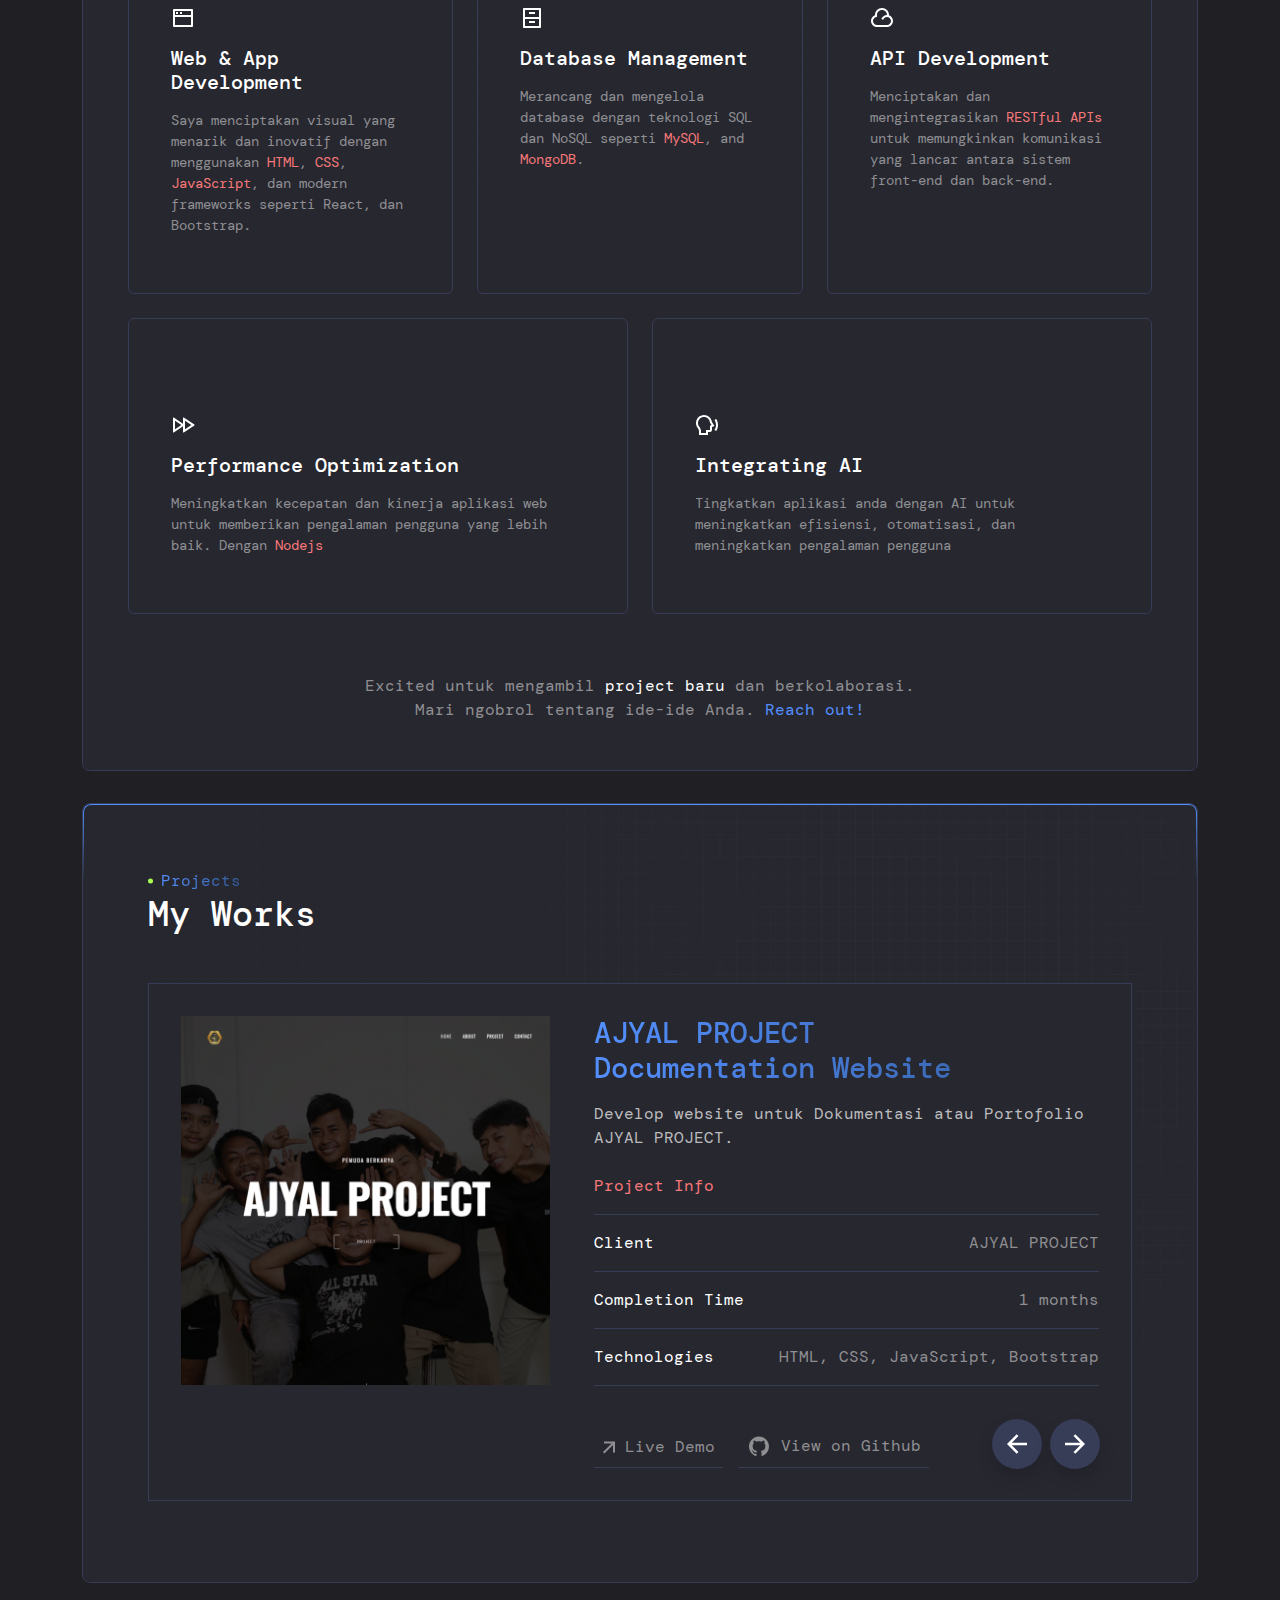
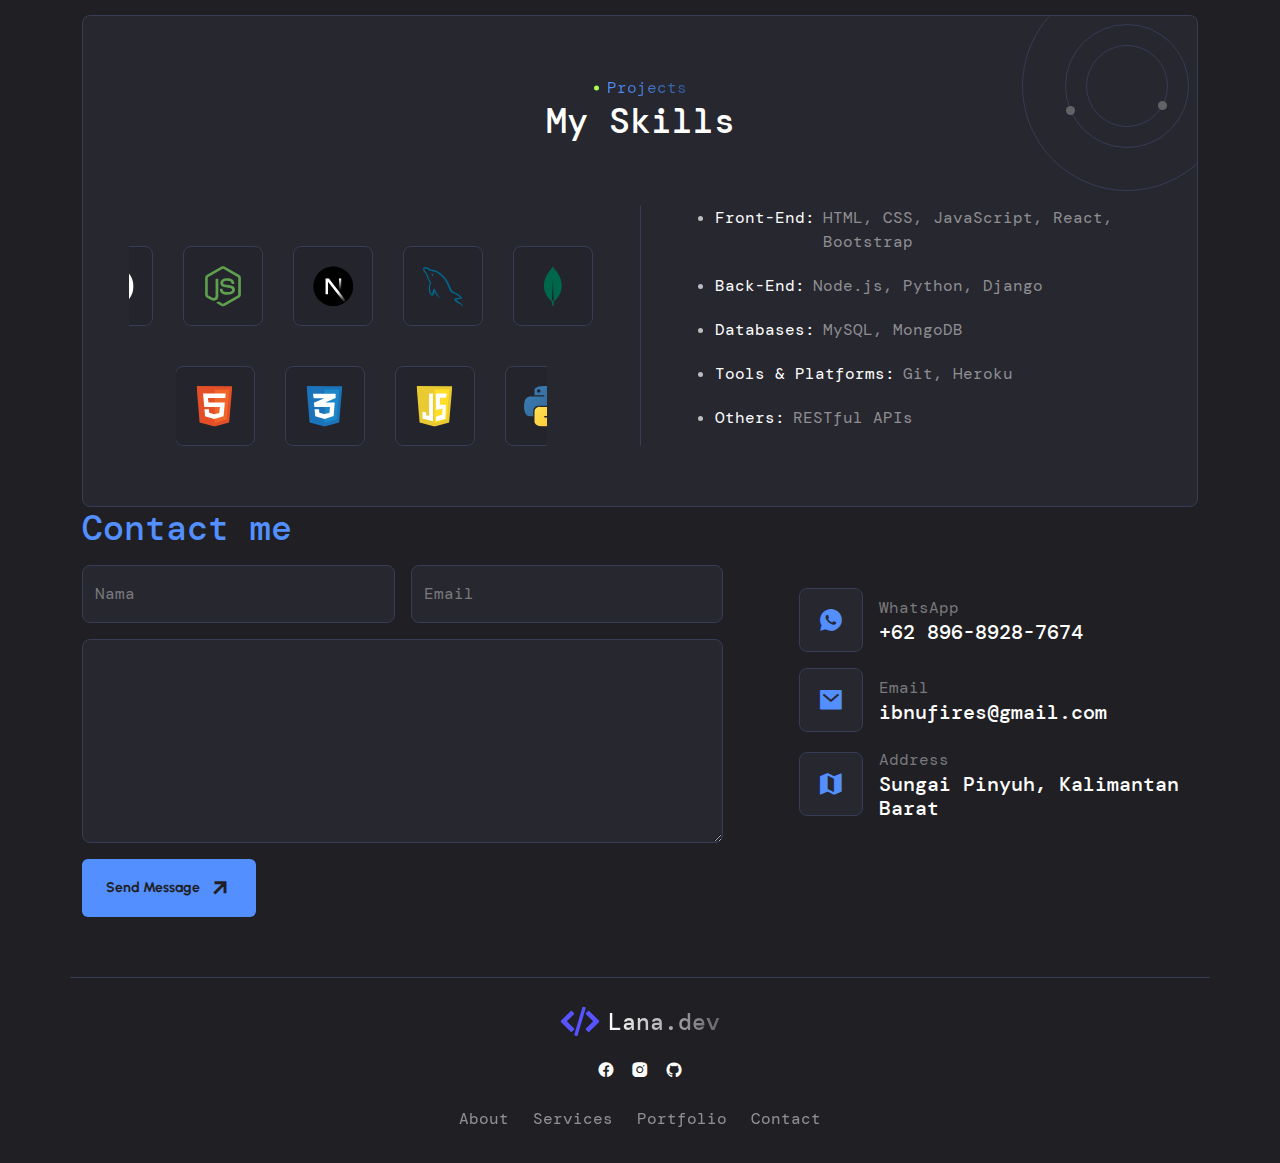
==== commit 23e4f363: "Initial Commit" ====
--- a/index.html
+++ b/index.html
@@ -69,13 +69,13 @@
               </div>
               <div class="navbar-social d-flex align-items-center pe-5 pe-lg-0 me-5 me-lg-0">
                 <div class="d-md-flex d-none gap-3">
-                  <a href="http://facebook.com">
+                  <a href="http://facebook.com" target="_blank">
                     <i class="ri-facebook-circle-fill fs-18"></i>
                   </a>
-                  <a href="https://www.instagram.com/__lnnaa/">
+                  <a href="https://www.instagram.com/__lnnaa/" target="_blank">
                     <i class="ri-instagram-fill fs-18"></i>
                   </a>
-                  <a href="https://github.com/Lnnaaa">
+                  <a href="https://github.com/Lnnaaa" target="_blank">
                     <i class="ri-github-fill fs-18"></i>
                   </a>
                 </div>
@@ -114,13 +114,13 @@
             <div class="contact-list">
               <p class="text-400 fs-5 mb-2">Social</p>
               <div class="d-md-flex d-none gap-3">
-                <a href="http://facebook.com">
+                <a href="http://facebook.com" target="_blank">
                   <i class="ri-facebook-circle-fill fs-18"></i>
                 </a>
-                <a href="https://www.instagram.com/__lnnaa/">
+                <a href="https://www.instagram.com/__lnnaa/" target="_blank">
                   <i class="ri-instagram-fill fs-18"></i>
                 </a>
-                <a href="https://github.com/Lnnaaa">
+                <a href="https://github.com/Lnnaaa" target="_blank">
                   <i class="ri-github-fill fs-18"></i>
                 </a>
               </div>
@@ -828,13 +828,13 @@
               <span class="fs-4 ms-2">Lana.dev</span>
             </a>
             <div class="d-flex justify-content-center gap-3">
-              <a href="http://facebook.com">
+              <a href="http://facebook.com" target="_blank">
                 <i class="ri-facebook-circle-fill fs-18"></i>
               </a>
-              <a href="https://www.instagram.com/__lnnaa/">
+              <a href="https://www.instagram.com/__lnnaa/" target="_blank">
                 <i class="ri-instagram-fill fs-18"></i>
               </a>
-              <a href="https://github.com/Lnnaaa">
+              <a href="https://github.com/Lnnaaa" target="_blank">
                 <i class="ri-github-fill fs-18"></i>
               </a>
             </div>
--- a/assets/css/main.css
+++ b/assets/css/main.css
@@ -103,8 +103,8 @@
   --tc-bg-dark-4: #1f1f24;
   --tc-bg-dark-5: #1f1f24;
   --tc-bg-dark-6: #2a2a31;
-  --tc-border-1: #c0dcbc;
-  --tc-border-dark-1: #3b3e41;
+  --tc-border-1: #bcc5dc;
+  --tc-border-dark-1: #373c57;
   --tc-linear-1: linear-gradient(90deg, #6d4df2 0%, #8c71ff 100%);
   --tc-linear-2: linear-gradient(-180deg, #6e4ef2 0%, transparent 100%);
   --tc-linear-3: linear-gradient(-180deg, #dfdfea 0%, rgba(223, 223, 234, 0.31) 31%, rgba(223, 223, 234, 0) 100%);
